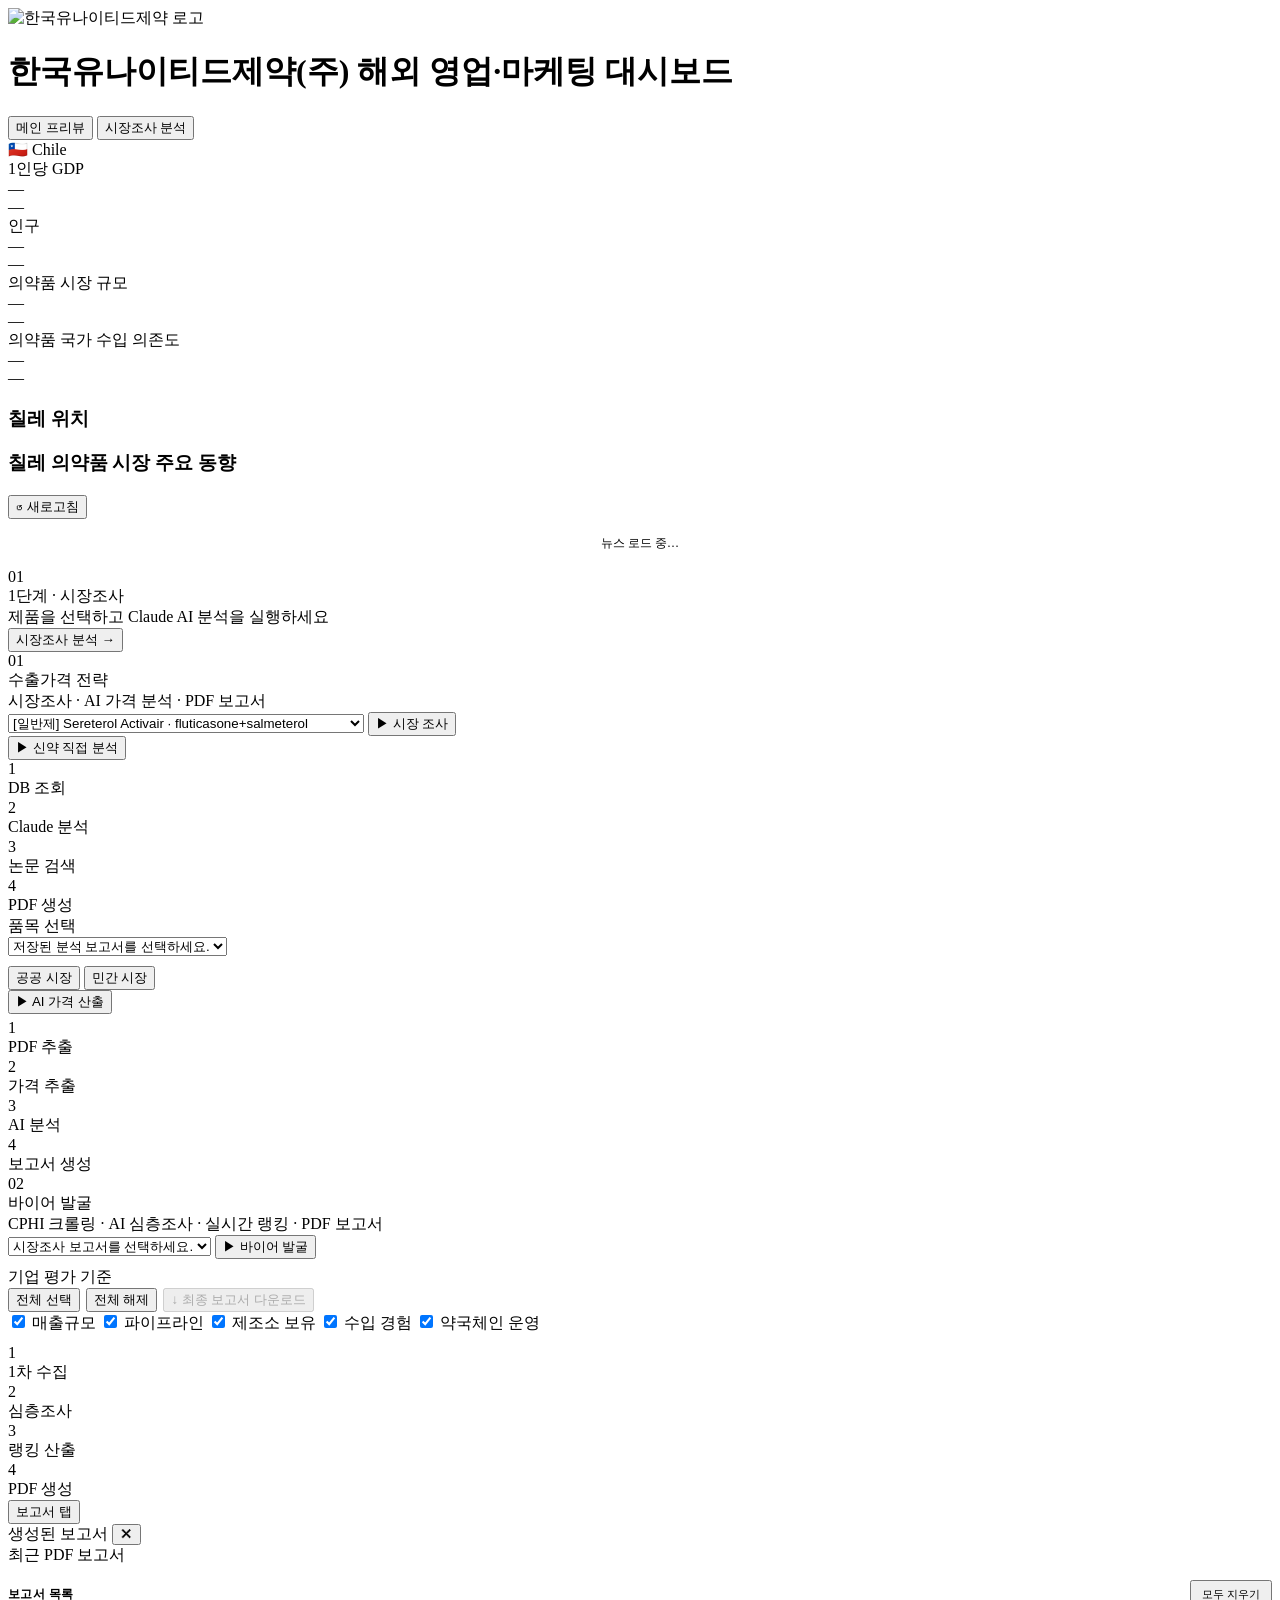
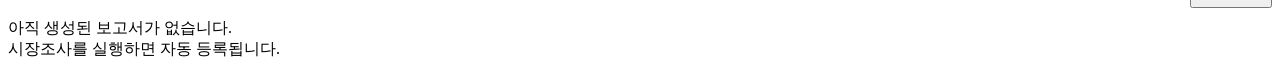
==== frontend/static/index.html @ b52da3cb "fix: UI 팀장 사이트 완전 통일 (메인 프리뷰 + 시장조사 분석) - KPI 카드: '국가 GDP' -> '1인당 GDP' (US$ 17,220, World Bank 2024" ====
<!DOCTYPE html>
<html lang="ko">
<head>
  <meta charset="UTF-8"/>
  <meta name="viewport" content="width=device-width, initial-scale=1"/>
  <title>칠레 약가 수집 · 파트너 매칭 — UPharma Export AI</title>
  <link rel="icon" type="image/png" href="/static/favicon.png"/>
  <link rel="apple-touch-icon" href="/static/favicon.png"/>
  <link rel="stylesheet" href="https://unpkg.com/leaflet@1.9.4/dist/leaflet.css"/>
  <link rel="stylesheet" href="/static/style.css?v=10"/>
</head>
<body>
<div class="app">

<!-- ═══ 헤더 ═══ -->
<header class="topbar">
  <div class="brand">
    <img src="/static/images/logo.png" class="brand-logo" alt="한국유나이티드제약 로고">
    <div class="brand-text">
      <h1>한국유나이티드제약(주) 해외 영업·마케팅 대시보드</h1>
    </div>
  </div>
  <div class="topbar-r">
    <!-- 헤더 탭 -->
    <div class="header-tabs">
      <button class="header-tab on" id="htab-main"     onclick="goHeaderTab('main',this)">메인 프리뷰</button>
      <button class="header-tab"    id="htab-analysis" onclick="goHeaderTab('analysis',this)">시장조사 분석</button>
    </div>
    <!-- 국가 필 -->
    <div class="pill">
      <span class="flag-emoji">🇨🇱</span>
      <span>Chile</span>
    </div>
  </div>
</header>

<main class="main">

  <!-- ══════════════════════════════════════════
       페이지 A : 메인 프리뷰
  ══════════════════════════════════════════ -->
  <div id="page-main" class="hpage on">

    <!-- 거시 지표 4카드 -->
    <div class="macro-grid">
      <div class="macro-card">
        <div class="macro-label">1인당 GDP</div>
        <div class="macro-value" id="macro-gdp">—</div>
        <div class="macro-source" id="macro-gdp-src">—</div>
      </div>
      <div class="macro-card">
        <div class="macro-label">인구</div>
        <div class="macro-value" id="macro-pop">—</div>
        <div class="macro-source" id="macro-pop-src">—</div>
      </div>
      <div class="macro-card">
        <div class="macro-label">의약품 시장 규모</div>
        <div class="macro-value" id="macro-pharma">—</div>
        <div class="macro-source" id="macro-pharma-src">—</div>
      </div>
      <div class="macro-card macro-card--import">
        <div class="macro-label">의약품 국가 수입 의존도</div>
        <div class="macro-value macro-value--import" id="macro-import">—</div>
        <div class="macro-source" id="macro-import-src">—</div>
      </div>
    </div>

    <!-- 지도 + 뉴스 -->
    <div class="map-news-grid">
      <article class="card map-card-wrap">
        <div class="sec" style="margin-bottom:10px;">
          <h3>칠레 위치</h3>
        </div>
        <div id="cl-map" class="sg-leaflet-map"></div>
      </article>

      <article class="card">
        <div class="sec">
          <h3>칠레 의약품 시장 주요 동향</h3>
          <button class="btn-refresh" id="btn-news-refresh" onclick="loadNews()" style="margin-top:0;">↺ 새로고침</button>
        </div>
        <div id="news-list">
          <div class="irow" style="color:var(--muted);font-size:12px;text-align:center;padding:16px 0;">뉴스 로드 중…</div>
        </div>
      </article>
    </div>

    <!-- 1단계 진입 안내 카드 -->
    <div class="preview-cta-card">
      <div class="preview-cta-inner">
        <div class="preview-cta-num">01</div>
        <div>
          <div class="preview-cta-title">1단계 · 시장조사</div>
          <div class="preview-cta-sub">제품을 선택하고 Claude AI 분석을 실행하세요</div>
        </div>
        <button class="btn-analyze preview-cta-btn" onclick="goHeaderTab('analysis', document.getElementById('htab-analysis'))">
          시장조사 분석 →
        </button>
      </div>
    </div>

  </div><!-- /page-main -->

  <!-- ══════════════════════════════════════════
       페이지 B : 시장조사 분석
  ══════════════════════════════════════════ -->
  <div id="page-analysis" class="hpage">

    <div class="workspace-grid">

      <!-- ━ [01] 수출가격 전략 (P1 시장조사 + P2 가격분석) ━ -->
      <div class="panel-card">
        <div class="panel-title-row">
          <span class="panel-num-badge">01</span>
          <div>
            <div class="panel-title-text">수출가격 전략</div>
            <div class="panel-title-sub">시장조사 · AI 가격 분석 · PDF 보고서</div>
          </div>
        </div>

        <!-- P1 시장조사 영역 -->
        <div class="inner-section">
          <div class="selector-row" style="gap:10px;">
            <select id="product-select" style="flex:1;">
              <option value="CL_sereterol_activair">[일반제] Sereterol Activair · fluticasone+salmeterol</option>
              <option value="CL_hydrine_hydroxyurea_500">[일반제] Hydrine · hydroxyurea 500mg</option>
              <option value="CL_gadvoa_gadobutrol_604">[일반제] Gadvoa Inj. · gadobutrol 604mg</option>
              <option value="CL_cilostazol_cr_200">[개량신약] Cilostazol CR · cilostazol 200mg SR (1일 1회)</option>
              <option value="CL_ciloduo_cilosta_rosuva">[개량신약] Ciloduo · cilostazol SR + rosuvastatin 복합제</option>
              <option value="CL_rosumeg_combigel">[개량신약] Rosumeg Combigel · rosuvastatin+omega-3</option>
              <option value="CL_atmeg_combigel">[개량신약] Atmeg Combigel · atorvastatin+omega-3</option>
              <option value="CL_gastiin_cr_mosapride">[개량신약] Gastiin CR · mosapride citrate 15mg SR</option>
              <option value="CL_omethyl_omega3_2g">[개량신약] Omethyl Cutielet · omega-3 ethyl esters 2g</option>
            </select>
            <button class="btn-analyze" id="btn-analyze" onclick="runPipeline()">
              <span id="btn-icon">▶</span> 시장 조사
            </button>
          </div>

          <button class="btn-custom-toggle" onclick="toggleCustomForm()">
            <span id="custom-toggle-arrow">▶</span> 신약 직접 분석
          </button>
          <div id="custom-form-wrap" style="display:none; margin-top:10px;">
            <div class="custom-form">
              <input type="text" id="custom-trade-name" class="custom-input" placeholder="약품명 (예: Nexavar)">
              <input type="text" id="custom-inn"        class="custom-input" placeholder="성분명 (예: sorafenib)">
              <input type="text" id="custom-dosage"     class="custom-input" placeholder="제형 (예: 200mg tablet)">
              <button class="btn-analyze" id="btn-custom" onclick="runCustomPipeline()">
                <span id="custom-icon">▶</span> 신약 분석
              </button>
            </div>
            <div class="progress-row" id="custom-progress-row">
              <div class="prog-step" id="cprog-analyze"><div class="prog-dot">1</div><div class="prog-label">Claude 분석</div></div>
              <div class="prog-step" id="cprog-refs">   <div class="prog-dot">2</div><div class="prog-label">논문 검색</div></div>
              <div class="prog-step" id="cprog-report"> <div class="prog-dot">3</div><div class="prog-label">PDF 생성</div></div>
            </div>
          </div>

          <div class="progress-row" id="progress-row">
            <div class="prog-step" id="prog-db_load"><div class="prog-dot">1</div><div class="prog-label">DB 조회</div></div>
            <div class="prog-step" id="prog-analyze"><div class="prog-dot">2</div><div class="prog-label">Claude 분석</div></div>
            <div class="prog-step" id="prog-refs">   <div class="prog-dot">3</div><div class="prog-label">논문 검색</div></div>
            <div class="prog-step" id="prog-report"> <div class="prog-dot">4</div><div class="prog-label">PDF 생성</div></div>
          </div>
          <div class="p1-result-note" id="p1-result-note" style="display:none;"></div>
        </div>

        <div class="panel-divider"></div>

        <!-- P2 수출가격전략 영역 -->
        <div class="inner-section" id="p2-wrap">
          <div class="selector-label">품목 선택</div>
          <div class="selector-row" style="margin-bottom:10px;">
            <select id="p2-ai-report-select" style="flex:1;">
              <option value="">저장된 분석 보고서를 선택하세요.</option>
            </select>
          </div>
          <div class="selector-row" style="flex-wrap:wrap;gap:8px;">
            <div class="p2-seg-row" style="margin-bottom:0;flex:1;min-width:160px;">
              <button class="p2-seg-btn on" id="p2-ai-seg-public"  type="button" onclick="setP2AiSeg('public')">공공 시장</button>
              <button class="p2-seg-btn"    id="p2-ai-seg-private" type="button" onclick="setP2AiSeg('private')">민간 시장</button>
            </div>
            <button class="btn-analyze" id="btn-p2-ai-run" type="button" onclick="runP2AiPipeline()">
              <span id="p2-ai-run-icon">▶</span> AI 가격 산출
            </button>
          </div>
          <div id="p2-ai-seg-desc" class="p2-seg-sublabel" style="margin-top:5px;"></div>
          <div id="p2-seg-warning" class="p2-seg-warning" style="display:none;">
            <span class="p2-seg-warning-icon">⚠️</span>
            <span id="p2-seg-warning-text"></span>
          </div>
          <div class="progress-row" id="p2-progress-row">
            <div class="prog-step" id="p2prog-extract">    <div class="prog-dot">1</div><div class="prog-label">PDF 추출</div></div>
            <div class="prog-step" id="p2prog-ai_extract"> <div class="prog-dot">2</div><div class="prog-label">가격 추출</div></div>
            <div class="prog-step" id="p2prog-ai_analysis"><div class="prog-dot">3</div><div class="prog-label">AI 분석</div></div>
            <div class="prog-step" id="p2prog-report">     <div class="prog-dot">4</div><div class="prog-label">보고서 생성</div></div>
          </div>
          <div id="p2-ai-error-msg" class="p2-note" style="display:none;color:var(--red);"></div>

          <div id="p2-ai-result-section" style="display:none; margin-top:14px;">
            <div class="p2-three-col">
              <div class="p2-col p2-col--agg">
                <div class="p2-col-rank-row">
                  <span class="p2-col-label">저가 진입</span>
                </div>
                <div class="p2-col-price" id="p2c-price-agg">—</div>
                <div class="p2-col-currency"><span data-tooltip="Free On Board: 선적항 기준 수출가">USD (FOB)</span></div>
                <div class="p2-col-sub" id="p2c-sub-agg">— CLP · — KRW</div>
                <div class="p2-col-expand-row">
                  <button class="p2-col-expand-btn" onclick="openFobModal('agg')">클릭하여 편집</button>
                </div>
              </div>
              <div class="p2-col p2-col--avg">
                <div class="p2-col-rank-row">
                  <span class="p2-col-label">기준가</span>
                </div>
                <div class="p2-col-price" id="p2c-price-avg">—</div>
                <div class="p2-col-currency"><span data-tooltip="Free On Board: 선적항 기준 수출가">USD (FOB)</span></div>
                <div class="p2-col-sub" id="p2c-sub-avg">— CLP · — KRW</div>
                <div class="p2-col-expand-row">
                  <button class="p2-col-expand-btn" onclick="openFobModal('avg')">클릭하여 편집</button>
                </div>
              </div>
              <div class="p2-col p2-col--cons">
                <div class="p2-col-rank-row">
                  <span class="p2-col-label">프리미엄</span>
                </div>
                <div class="p2-col-price" id="p2c-price-cons">—</div>
                <div class="p2-col-currency"><span data-tooltip="Free On Board: 선적항 기준 수출가">USD (FOB)</span></div>
                <div class="p2-col-sub" id="p2c-sub-cons">— CLP · — KRW</div>
                <div class="p2-col-expand-row">
                  <button class="p2-col-expand-btn" onclick="openFobModal('cons')">클릭하여 편집</button>
                </div>
              </div>
            </div>
            <!-- 가격 요약 테이블 (CLP / USD / KRW 병기) -->
            <div class="p2-price-summary">
              <table class="p2-price-table" id="p2-price-summary-table">
                <thead>
                  <tr>
                    <th>시나리오</th>
                    <th><span data-tooltip="칠레 현지 통화 (Chilean Peso). 소매가 역산 기준.">CLP</span></th>
                    <th><span data-tooltip="Free On Board: 선적항 기준 수출가. 국제 거래 표준 단위.">USD (FOB)</span></th>
                    <th><span data-tooltip="원화 환산가 (USD × USD/KRW 실시간 환율).">KRW</span></th>
                  </tr>
                </thead>
                <tbody id="p2-price-table-body">
                  <tr><td colspan="4" style="text-align:center;color:var(--muted);padding:12px;">AI 가격 산출 후 표시됩니다.</td></tr>
                </tbody>
              </table>
            </div>

            <div style="margin-top:10px;">
              <div id="p2-product-list"></div>
              <div id="p2-report-dl-state" style="margin-top:10px;"></div>
            </div>

            <!-- 가격 면책 disclaimer -->
            <div class="p2-disclaimer">
              <span class="p2-disclaimer-icon">ℹ️</span>
              <span class="p2-disclaimer-text">
                <strong>가격 추정 한계 안내</strong> — 본 수출가는 Claude AI 분석 기반 추정치입니다.
                실제 계약가는 <span data-tooltip="Free On Board: 선적항 기준 가격 조건">FOB</span> 협상,
                <span data-tooltip="칠레 수입 관세. HS 3004 기준 6% (한-칠레 FTA 적용 시 0%)">관세</span> 적용 여부,
                환율 변동, 현지 파트너 조건에 따라 상이할 수 있습니다.
                본 분석은 의사결정 참고용이며 실제 계약 조건을 보장하지 않습니다.
              </span>
            </div>
          </div>

          <div style="display:none;" aria-hidden="true">
            <div id="p2r-product-name"></div>
            <div id="p2r-verdict-badge" class="verdict-badge v-none"></div>
            <div id="p2r-ref-price-text"></div>
            <div id="p2r-exchange"></div>
            <div id="p2r-final-price"></div>
            <div id="p2r-scenarios"></div>
            <div id="p2r-rationale"></div>
          </div>
        </div>
      </div><!-- /panel 01 -->

      <!-- ━ [02] 바이어 발굴 (P3) ━ -->
      <div class="panel-card">
        <div class="panel-title-row">
          <span class="panel-num-badge">02</span>
          <div>
            <div class="panel-title-text">바이어 발굴</div>
            <div class="panel-title-sub">CPHI 크롤링 · AI 심층조사 · 실시간 랭킹 · PDF 보고서</div>
          </div>
        </div>

        <div class="inner-section">
          <!-- 보고서 선택 + 실행 버튼 -->
          <div class="selector-row" style="gap:10px; margin-bottom:8px;">
            <select id="p3-report-select" style="flex:1;">
              <option value="">시장조사 보고서를 선택하세요.</option>
            </select>
            <button class="btn-analyze" id="btn-p3-run" onclick="runP3Pipeline()">
              <span id="p3-run-icon">▶</span> 바이어 발굴
            </button>
          </div>
          <!-- 하위 호환용 숨김 요소 -->
          <div id="p3-linked-product" style="display:none;" aria-hidden="true">
            <span id="p3-product-label" class="p3-product-label">—</span>
          </div>

          <!-- 평가 기준 + 최종 보고서 다운로드 (항상 표시) -->
          <div class="p3-criteria-header">
            <span class="p3-criteria-title">기업 평가 기준</span>
            <div style="display:flex;gap:6px;align-items:center;">
              <button class="p3-check-all"   id="btn-p3-check-all"   onclick="p3CheckAll(true)">전체 선택</button>
              <button class="p3-uncheck-all" id="btn-p3-uncheck-all" onclick="p3CheckAll(false)">전체 해제</button>
              <button class="btn-dl-final" id="btn-p3-final-dl" onclick="downloadBuyerReport()" disabled>↓ 최종 보고서 다운로드</button>
            </div>
          </div>
          <div class="p3-criteria-grid" id="p3-criteria-wrap" style="margin-bottom:10px;">
            <label class="p3-chk"><input type="checkbox" class="p3-cb" value="매출규모"   checked> 매출규모</label>
            <label class="p3-chk"><input type="checkbox" class="p3-cb" value="파이프라인" checked> 파이프라인</label>
            <label class="p3-chk"><input type="checkbox" class="p3-cb" value="제조소보유" checked> 제조소 보유</label>
            <label class="p3-chk"><input type="checkbox" class="p3-cb" value="수입경험"   checked> 수입 경험</label>
            <label class="p3-chk"><input type="checkbox" class="p3-cb" value="약국체인"   checked> 약국체인 운영</label>
          </div>

          <div class="progress-row" id="p3-progress-row">
            <div class="prog-step" id="p3prog-crawl">  <div class="prog-dot">1</div><div class="prog-label">1차 수집</div></div>
            <div class="prog-step" id="p3prog-enrich"> <div class="prog-dot">2</div><div class="prog-label">심층조사</div></div>
            <div class="prog-step" id="p3prog-rank">   <div class="prog-dot">3</div><div class="prog-label">랭킹 산출</div></div>
            <div class="prog-step" id="p3prog-report"> <div class="prog-dot">4</div><div class="prog-label">PDF 생성</div></div>
          </div>
          <div id="p3-error-msg" class="p2-note" style="display:none;color:var(--red);"></div>

          <div id="p3-result-section" style="display:none; margin-top:14px;">
            <div class="p3-top10-header">Top 10</div>
            <div id="p3-cards" class="p3-list-wrap"></div>
          </div>
        </div>
      </div><!-- /panel 02 -->

    </div><!-- /workspace-grid -->

  </div><!-- /page-analysis -->


</main>

<!-- ━━ 보고서 탭 플로팅 버튼 ━━ -->
<button class="btn-report-float" id="btn-report-float" onclick="toggleReportPanel()">보고서 탭</button>

<!-- ━━ 보고서 슬라이드 패널 ━━ -->
<div class="report-panel" id="report-panel">
  <div class="report-panel-inner">
    <div class="report-panel-header">
      <span class="report-panel-title">생성된 보고서</span>
      <button class="report-panel-close" onclick="toggleReportPanel()">✕</button>
    </div>
    <div class="report-card" id="report-card">
      <div class="card-title"><div class="card-title-dot"></div> 최근 PDF 보고서</div>
      <div id="report-state-loading" style="display:none;align-items:center;gap:8px;">
        <span class="report-loading-spinner"></span>
        <span style="font-size:12px;color:var(--muted)">PDF 생성 중…</span>
      </div>
      <div id="report-state-ok" style="display:none">
        <a class="btn-download" href="/api/report/download" target="_blank">📄 PDF 보고서 다운로드</a>
        <button class="btn-download" id="btn-combined-report"
                onclick="generateCombinedReport()"
                style="margin-left:8px;background:var(--navy2,#1e3a6e);color:#fff;border:none;cursor:pointer;">
          📋 합본 보고서
        </button>
      </div>
      <div id="report-state-error" style="display:none">
        <p class="report-state" style="color:var(--red)">PDF 생성 실패.</p>
      </div>
    </div>
    <div style="display:flex;align-items:center;justify-content:space-between;margin:14px 0 10px;">
      <span style="font-size:12px;font-weight:800;color:var(--navy);text-transform:uppercase;letter-spacing:.04em;">보고서 목록</span>
      <button class="btn-refresh" onclick="clearAllReports()" style="margin-top:0;height:28px;padding:0 10px;font-size:11px;">모두 지우기</button>
    </div>
    <div id="report-tab-list">
      <div class="rep-empty">아직 생성된 보고서가 없습니다.<br>시장조사를 실행하면 자동 등록됩니다.</div>
    </div>
  </div>
</div>
<div class="report-overlay" id="report-overlay" onclick="toggleReportPanel()"></div>

<!-- ━━ 바이어 상세 모달 ━━ -->
<div id="buyer-modal-overlay" class="buyer-modal-overlay" onclick="closeBuyerModal(event)" style="display:none;">
  <div class="buyer-modal" id="buyer-modal">
    <button class="buyer-modal-close" onclick="closeBuyerModal()">✕</button>
    <div id="buyer-modal-body"></div>
  </div>
</div>

<!-- JS 호환용 숨김 요소 -->
<div style="display:none;" aria-hidden="true">
  <div class="result-card" id="result-card">
    <div id="verdict-name"></div><div id="verdict-inn"></div>
    <div id="verdict-badge" class="verdict-badge v-none"></div>
    <div class="traffic-light">
      <div class="tl-lamp tl-red"    id="tl-red"></div>
      <div class="tl-lamp tl-yellow" id="tl-yellow"></div>
      <div class="tl-lamp tl-green"  id="tl-green"></div>
    </div>
    <div id="basis-market-medical"></div><div id="basis-regulatory"></div>
    <div id="basis-trade"></div><div id="basis-pbs-line"></div>
    <div id="entry-pathway"></div><div id="price-positioning-pbs"></div>
    <div id="risks-conditions"></div>
    <button id="btn-reanalyze"></button>
  </div>
  <div class="papers-card" id="papers-card"><div id="papers-list"></div></div>
  <div id="exchange-main-rate"></div>
  <div id="exchange-sub"></div>
  <div id="exchange-source"></div>
  <button id="btn-exchange-refresh"></button>
  <div id="key-claude"     class="key-badge inactive"><div class="key-badge-dot"></div></div>
  <div id="key-perplexity" class="key-badge inactive"><div class="key-badge-dot"></div></div>
</div>

<!-- ━━ FOB 역산 계산기 모달 ━━ -->
<div id="fob-modal-overlay" class="fob-modal-overlay" onclick="closeFobModal(event)" style="display:none;">
  <div class="fob-modal" id="fob-modal">
    <button class="fob-modal-close" onclick="closeFobModal()">✕</button>
    <div class="fob-modal-title" id="fob-modal-title">기준가 — 역산 · 옵션 편집</div>

    <div class="fob-modal-row">
      <span class="fob-modal-label">보고서 가격</span>
      <span class="fob-modal-ref-price" id="fob-ref-display">—</span>
    </div>
    <div class="fob-modal-row">
      <span class="fob-modal-label">기준가 (USD)</span>
      <input class="fob-base-input" type="number" id="fob-base-usd" value="0" step="0.01" min="0" oninput="recalcFobModal()">
    </div>

    <div class="fob-modal-section-label">추가 옵션</div>
    <div id="fob-elements-list"></div>

    <!-- 새 옵션 추가 행 -->
    <div class="fob-add-row" id="fob-add-row">
      <input  class="fob-add-name"  type="text"   placeholder="옵션명"  id="fob-new-name"  maxlength="20">
      <select class="fob-add-type"  id="fob-new-type">
        <option value="pct_deduct">% 차감</option>
        <option value="pct_add">% 가산</option>
        <option value="mult">× 배수</option>
      </select>
      <input  class="fob-add-val"   type="number" placeholder="값"     id="fob-new-val"   step="0.1" min="0">
      <button class="fob-add-confirm" onclick="confirmFobElement()">✓</button>
    </div>

    <div class="fob-modal-footer">
      <button class="fob-reset-btn" onclick="resetFobToAi()">↺ AI 추천으로 되돌리기</button>
      <div class="fob-result-line" id="fob-result-line">결과: — USD · — CLP</div>
    </div>
  </div>
</div>

</div><!-- /.app -->

<script src="https://unpkg.com/leaflet@1.9.4/dist/leaflet.js"></script>
<script src="/static/app.js?v=11"></script>
<script>
/* ── 헤더 탭 전환 ── */
function goHeaderTab(id, el) {
  document.querySelectorAll('.hpage').forEach(function(p){ p.classList.remove('on'); });
  document.querySelectorAll('.header-tab').forEach(function(t){ t.classList.remove('on'); });
  var page = document.getElementById('page-' + id);
  if (page) page.classList.add('on');
  if (el)   el.classList.add('on');
  // 지도 크기 재계산 (메인 프리뷰 탭으로 돌아올 때)
  if (id === 'main' && window._leafletMap) {
    setTimeout(function(){ window._leafletMap.invalidateSize(); }, 80);
  }
}

/* ── Leaflet 지도 초기화 ── */
(function() {
  var map = L.map('cl-map', {
    center: [-33.4489, -70.6693],
    zoom: 4,
    zoomControl: true,
    scrollWheelZoom: true,
  });
  L.tileLayer('https://{s}.tile.openstreetmap.org/{z}/{x}/{y}.png', {
    attribution: '© <a href="https://www.openstreetmap.org/copyright">OpenStreetMap</a>',
    maxZoom: 18,
  }).addTo(map);
  var icon = L.divIcon({
    className: '',
    html: '<div style="width:14px;height:14px;background:#c8564d;border-radius:50%;border:2px solid #fff;box-shadow:0 0 0 7px rgba(200,86,77,.22),0 2px 6px rgba(0,0,0,.3);"></div>',
    iconSize: [14, 14], iconAnchor: [7, 7],
  });
  L.marker([-33.4489, -70.6693], { icon: icon })
    .addTo(map).bindPopup('<b>Santiago, Chile</b>').openPopup();
  window._leafletMap = map;
  setTimeout(function(){ map.invalidateSize(); }, 100);
})();

/* ── 신약 직접 분석 폼 토글 ── */
function toggleCustomForm() {
  var wrap  = document.getElementById('custom-form-wrap');
  var arrow = document.getElementById('custom-toggle-arrow');
  if (!wrap) return;
  var open = wrap.style.display !== 'none';
  wrap.style.display = open ? 'none' : 'block';
  arrow.textContent  = open ? '▶' : '▼';
}

/* ── P3 평가 항목 토글 ── */
function toggleP3Criteria() {
  var wrap  = document.getElementById('p3-criteria-wrap');
  var arrow = document.getElementById('p3-criteria-arrow');
  if (!wrap) return;
  var open = wrap.style.display !== 'none';
  wrap.style.display = open ? 'none' : 'block';
  arrow.textContent  = open ? '▶' : '▼';
}

/* ── AHP 섹션 토글 ── */
function toggleAhpSection() {
  var el  = document.getElementById('ahp-section');
  var btn = document.getElementById('btn-ahp-toggle');
  if (!el) return;
  if (el.style.display === 'none') {
    el.style.display = 'block';
    btn.textContent  = '인도네시아 AHP ▴';
  } else {
    el.style.display = 'none';
    btn.textContent  = '인도네시아 AHP ▾';
  }
}

/* ── 보고서 패널 토글 ── */
function toggleReportPanel() {
  var panel   = document.getElementById('report-panel');
  var overlay = document.getElementById('report-overlay');
  var btn     = document.getElementById('btn-report-float');
  if (!panel) return;
  var open = panel.classList.contains('open');
  panel.classList.toggle('open', !open);
  overlay.classList.toggle('open', !open);
  if (btn) btn.classList.toggle('active', !open);
}
</script>
</body>
</html>
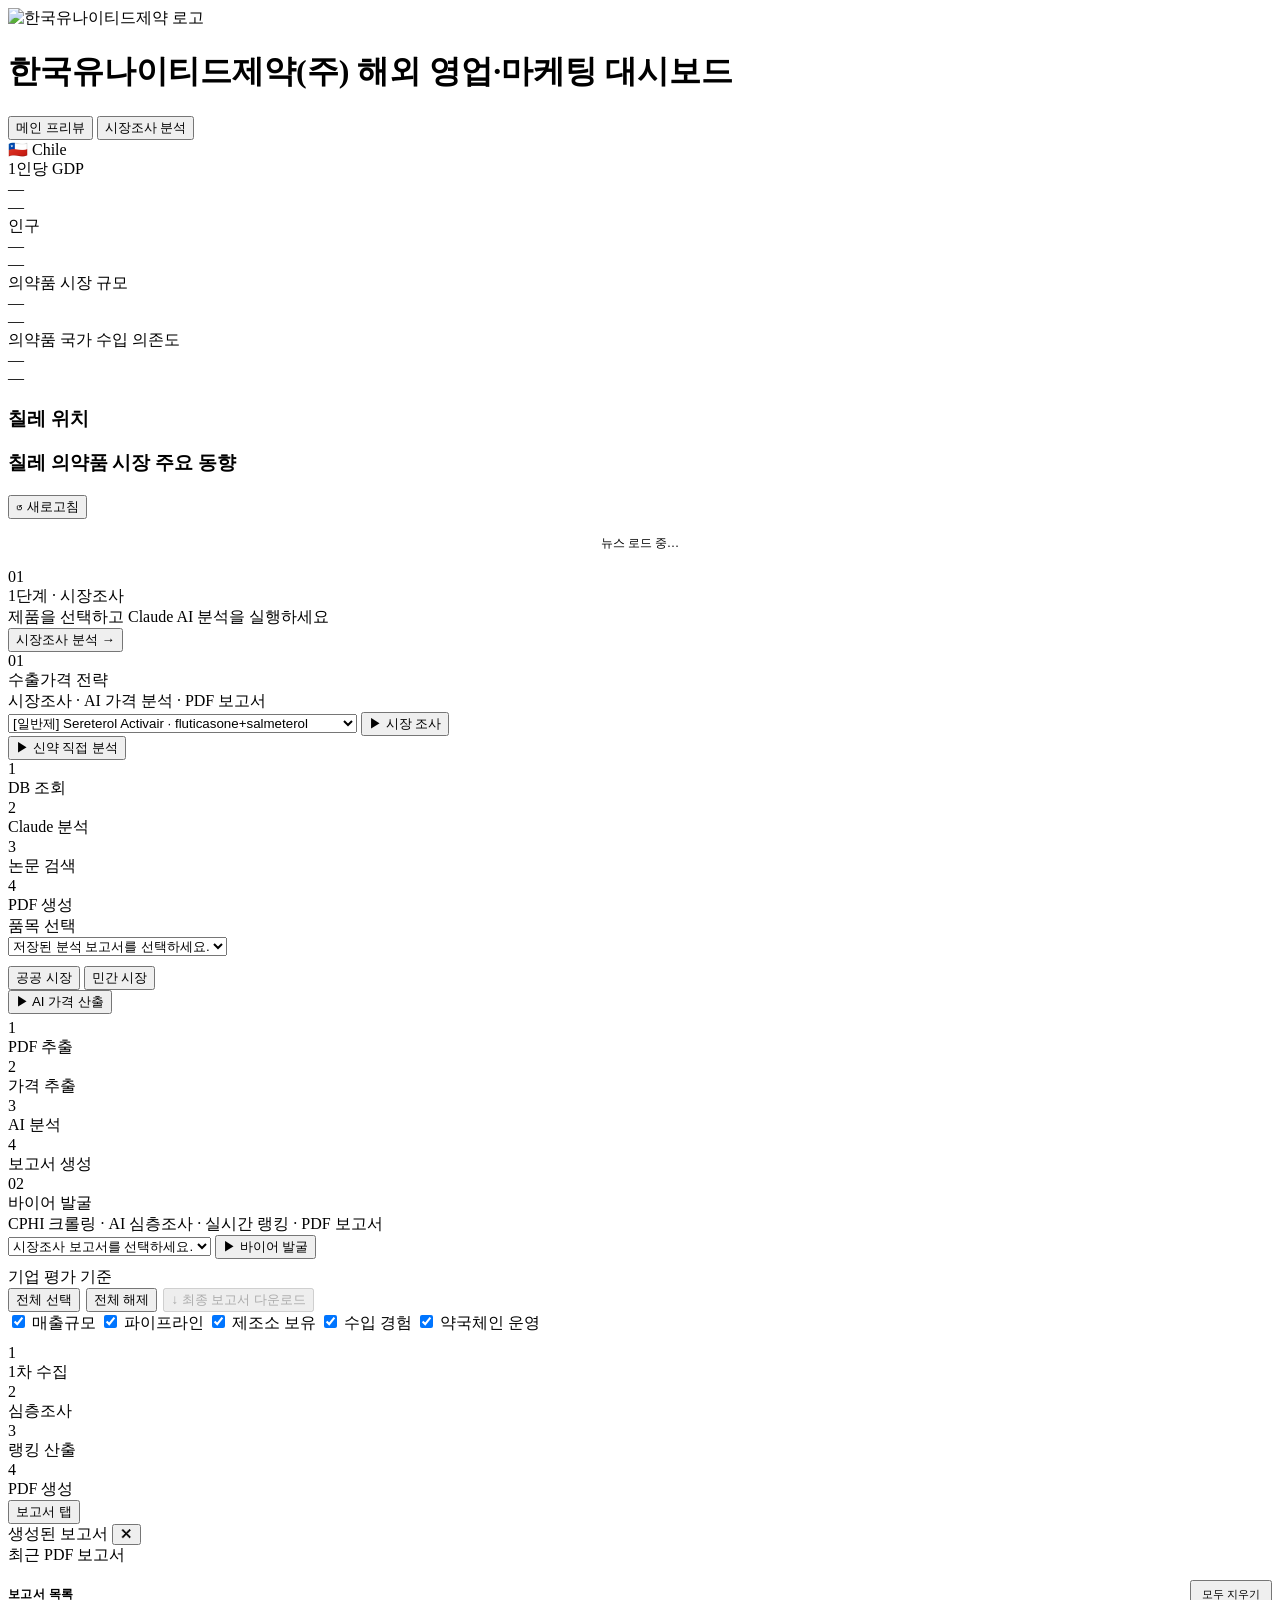
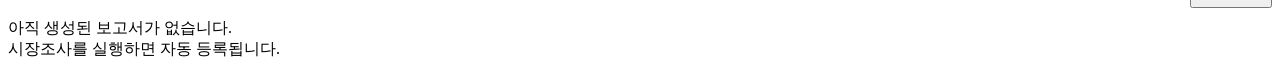
==== commit 432075ed: "fix: 제품 드롭다운 8개로 정정 (CL_cilostazol_cr_200 제거) CL_cilostazol_cr_200은 _EXPECTED_PRODUCTS 공식 목록에 없는 제품." ====
--- a/frontend/static/index.html
+++ b/frontend/static/index.html
@@ -125,7 +125,6 @@
               <option value="CL_sereterol_activair">[일반제] Sereterol Activair · fluticasone+salmeterol</option>
               <option value="CL_hydrine_hydroxyurea_500">[일반제] Hydrine · hydroxyurea 500mg</option>
               <option value="CL_gadvoa_gadobutrol_604">[일반제] Gadvoa Inj. · gadobutrol 604mg</option>
-              <option value="CL_cilostazol_cr_200">[개량신약] Cilostazol CR · cilostazol 200mg SR (1일 1회)</option>
               <option value="CL_ciloduo_cilosta_rosuva">[개량신약] Ciloduo · cilostazol SR + rosuvastatin 복합제</option>
               <option value="CL_rosumeg_combigel">[개량신약] Rosumeg Combigel · rosuvastatin+omega-3</option>
               <option value="CL_atmeg_combigel">[개량신약] Atmeg Combigel · atorvastatin+omega-3</option>
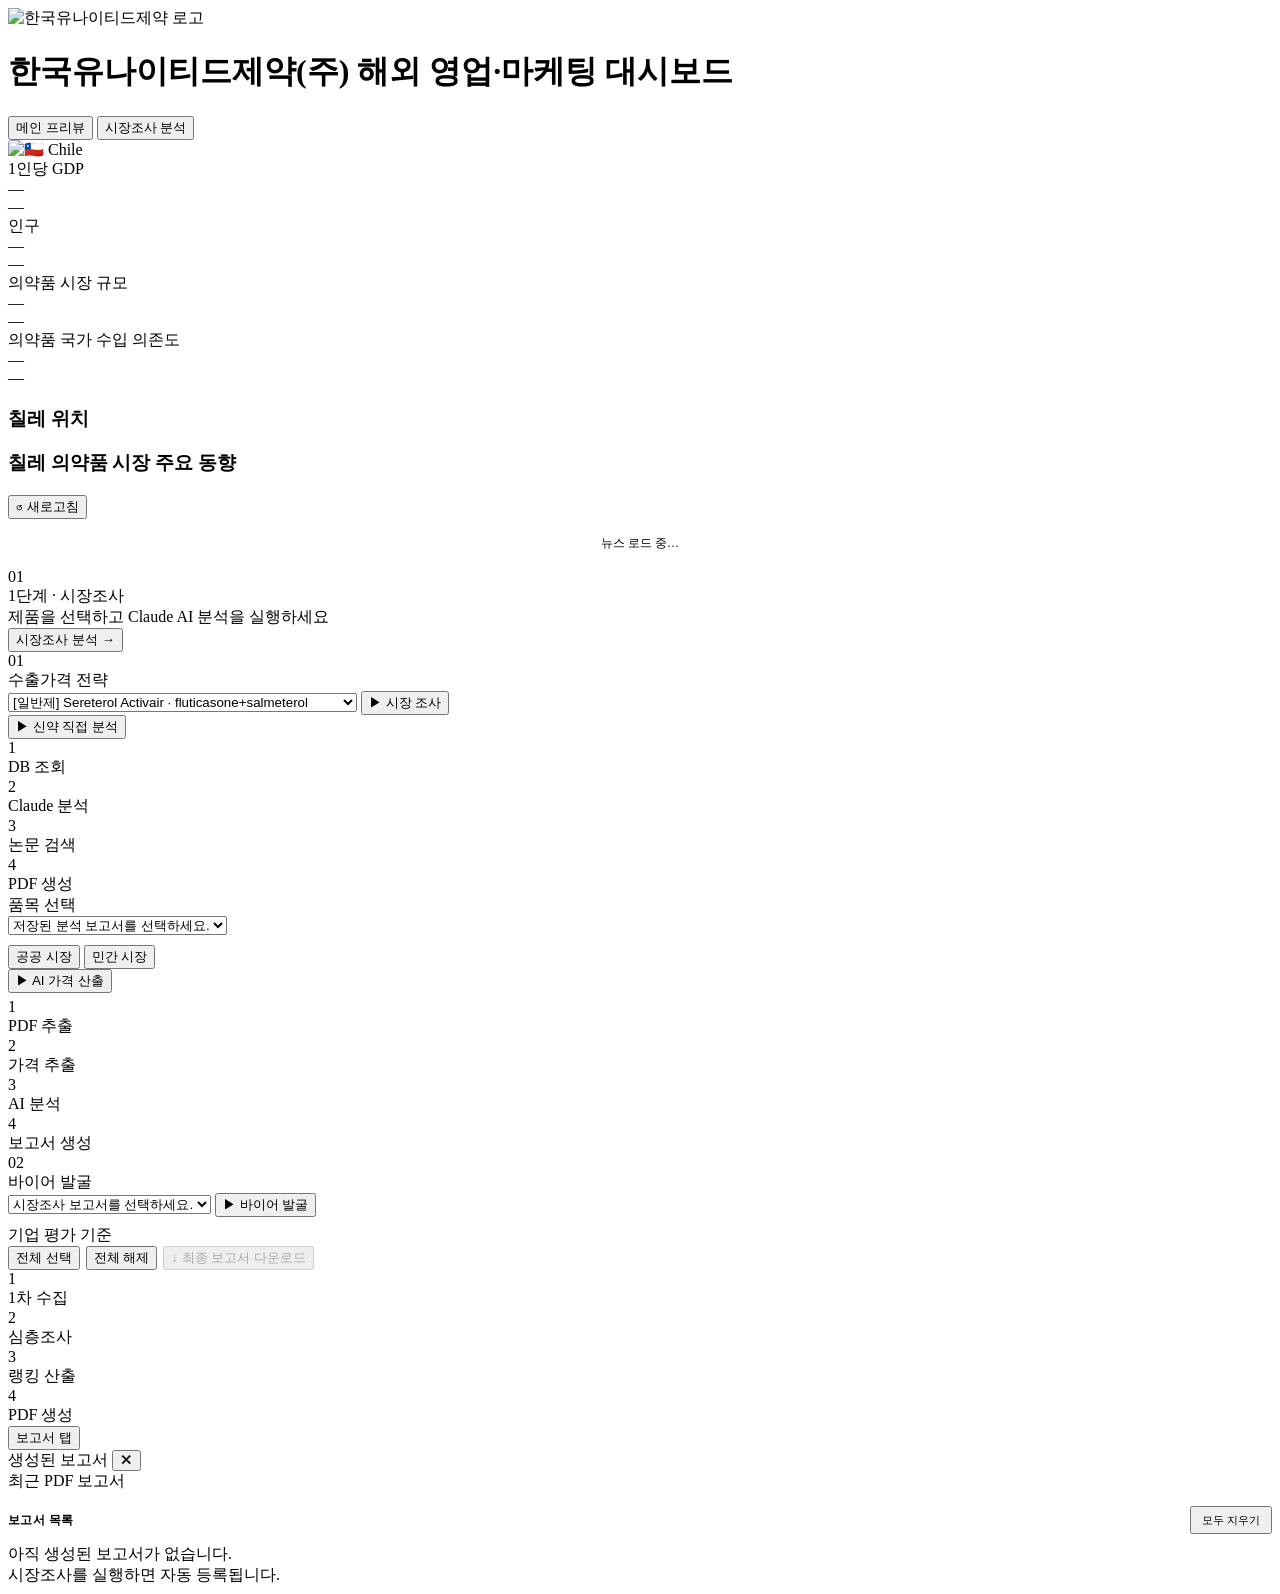
==== commit 4fe58ce1: "fix: UI 팀장 사이트 완전 통일 2차 (지도·카드·패널·국기) - KPI 카드: padding 12→20px, 값 폰트 20→28px (SG 동일) - Leaflet 지도 높" ====
--- a/frontend/static/index.html
+++ b/frontend/static/index.html
@@ -7,7 +7,7 @@
   <link rel="icon" type="image/png" href="/static/favicon.png"/>
   <link rel="apple-touch-icon" href="/static/favicon.png"/>
   <link rel="stylesheet" href="https://unpkg.com/leaflet@1.9.4/dist/leaflet.css"/>
-  <link rel="stylesheet" href="/static/style.css?v=10"/>
+  <link rel="stylesheet" href="/static/style.css?v=11"/>
 </head>
 <body>
 <div class="app">
@@ -28,7 +28,7 @@
     </div>
     <!-- 국가 필 -->
     <div class="pill">
-      <span class="flag-emoji">🇨🇱</span>
+      <img src="/static/images/flag_cl.svg" alt="🇨🇱" style="height:22px;width:33px;border-radius:3px;object-fit:cover;">
       <span>Chile</span>
     </div>
   </div>
@@ -114,7 +114,6 @@
           <span class="panel-num-badge">01</span>
           <div>
             <div class="panel-title-text">수출가격 전략</div>
-            <div class="panel-title-sub">시장조사 · AI 가격 분석 · PDF 보고서</div>
           </div>
         </div>
 
@@ -285,7 +284,6 @@
           <span class="panel-num-badge">02</span>
           <div>
             <div class="panel-title-text">바이어 발굴</div>
-            <div class="panel-title-sub">CPHI 크롤링 · AI 심층조사 · 실시간 랭킹 · PDF 보고서</div>
           </div>
         </div>
 
@@ -313,7 +311,7 @@
               <button class="btn-dl-final" id="btn-p3-final-dl" onclick="downloadBuyerReport()" disabled>↓ 최종 보고서 다운로드</button>
             </div>
           </div>
-          <div class="p3-criteria-grid" id="p3-criteria-wrap" style="margin-bottom:10px;">
+          <div class="p3-criteria-grid" id="p3-criteria-wrap" style="margin-bottom:10px;display:none;">
             <label class="p3-chk"><input type="checkbox" class="p3-cb" value="매출규모"   checked> 매출규모</label>
             <label class="p3-chk"><input type="checkbox" class="p3-cb" value="파이프라인" checked> 파이프라인</label>
             <label class="p3-chk"><input type="checkbox" class="p3-cb" value="제조소보유" checked> 제조소 보유</label>
@@ -474,21 +472,16 @@
 (function() {
   var map = L.map('cl-map', {
     center: [-33.4489, -70.6693],
-    zoom: 4,
+    zoom: 6,
     zoomControl: true,
     scrollWheelZoom: true,
   });
   L.tileLayer('https://{s}.tile.openstreetmap.org/{z}/{x}/{y}.png', {
-    attribution: '© <a href="https://www.openstreetmap.org/copyright">OpenStreetMap</a>',
+    attribution: '© <a href="https://www.openstreetmap.org/copyright">OpenStreetMap</a> contributors',
     maxZoom: 18,
   }).addTo(map);
-  var icon = L.divIcon({
-    className: '',
-    html: '<div style="width:14px;height:14px;background:#c8564d;border-radius:50%;border:2px solid #fff;box-shadow:0 0 0 7px rgba(200,86,77,.22),0 2px 6px rgba(0,0,0,.3);"></div>',
-    iconSize: [14, 14], iconAnchor: [7, 7],
-  });
-  L.marker([-33.4489, -70.6693], { icon: icon })
-    .addTo(map).bindPopup('<b>Santiago, Chile</b>').openPopup();
+  L.marker([-33.4489, -70.6693])
+    .addTo(map).bindPopup('<b>Santiago, Chile</b>');
   window._leafletMap = map;
   setTimeout(function(){ map.invalidateSize(); }, 100);
 })();
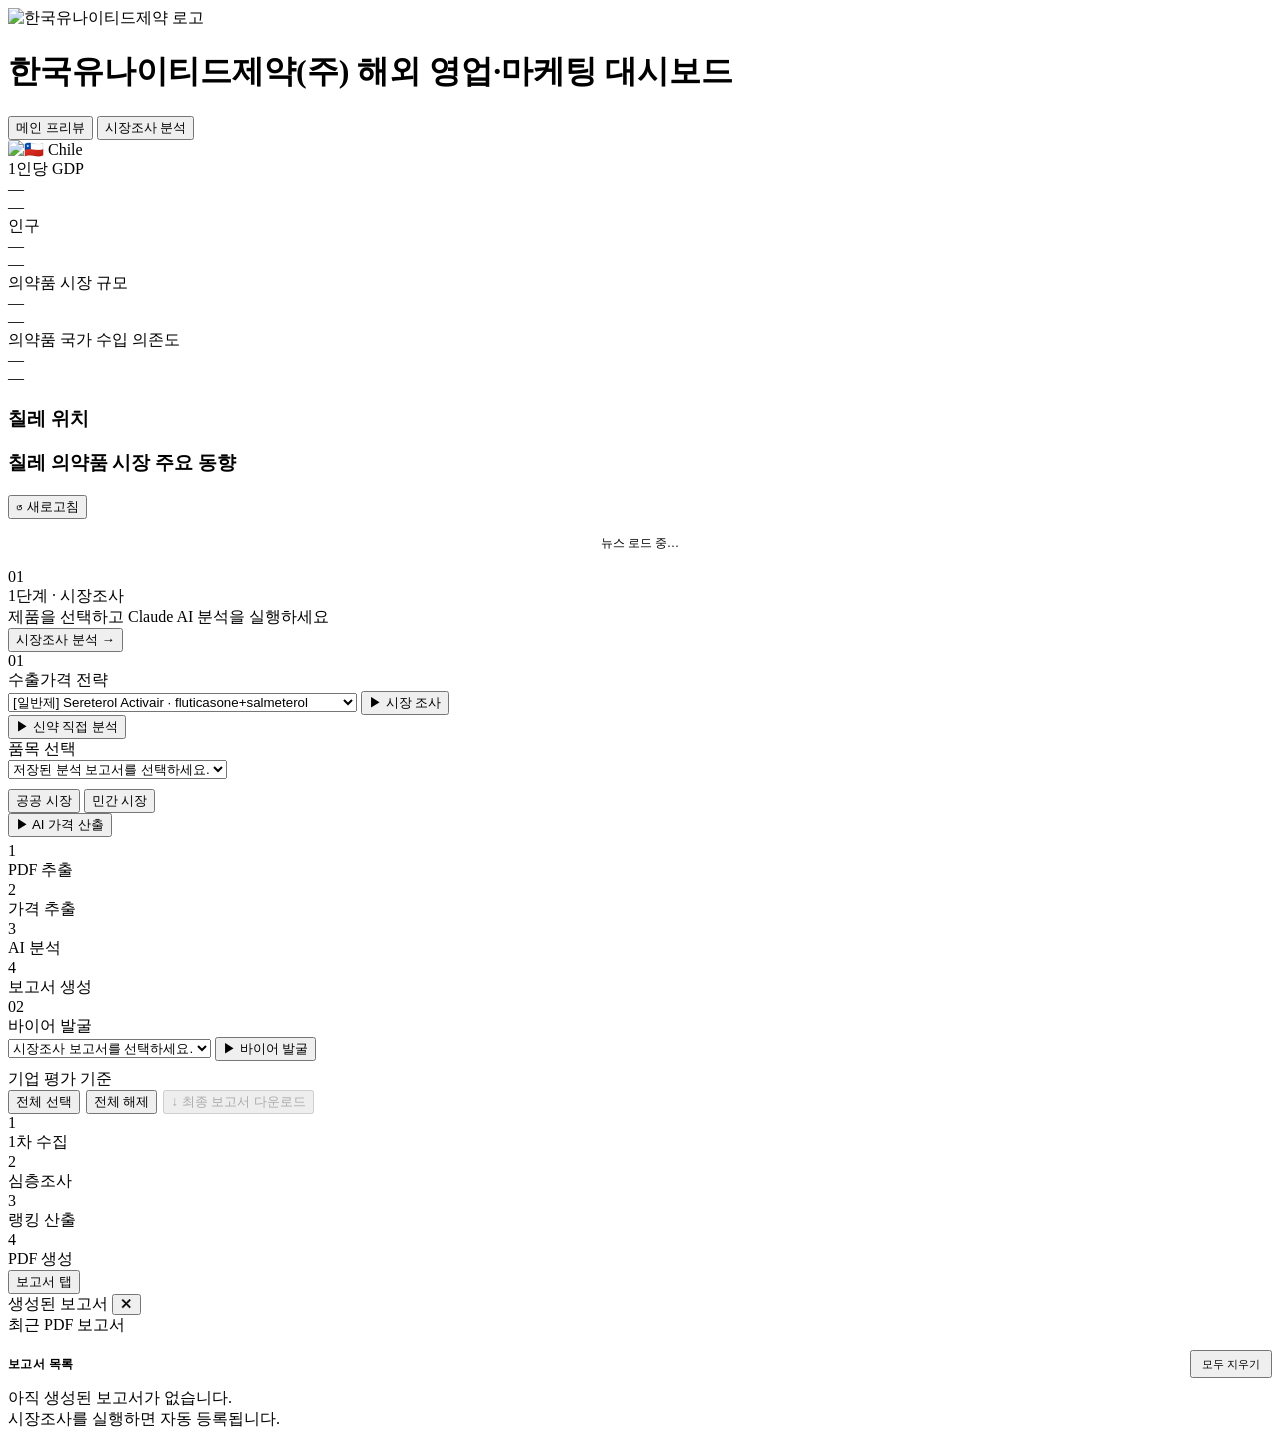
==== commit 395fee49: "Hide 4-step progress row; show spinner-only note during market analysis - #progress-row hidden perma" ====
--- a/frontend/static/index.html
+++ b/frontend/static/index.html
@@ -7,7 +7,7 @@
   <link rel="icon" type="image/png" href="/static/favicon.png"/>
   <link rel="apple-touch-icon" href="/static/favicon.png"/>
   <link rel="stylesheet" href="https://unpkg.com/leaflet@1.9.4/dist/leaflet.css"/>
-  <link rel="stylesheet" href="/static/style.css?v=11"/>
+  <link rel="stylesheet" href="/static/style.css?v=12"/>
 </head>
 <body>
 <div class="app">
@@ -154,7 +154,7 @@
             </div>
           </div>
 
-          <div class="progress-row" id="progress-row">
+          <div class="progress-row" id="progress-row" style="display:none;">
             <div class="prog-step" id="prog-db_load"><div class="prog-dot">1</div><div class="prog-label">DB 조회</div></div>
             <div class="prog-step" id="prog-analyze"><div class="prog-dot">2</div><div class="prog-label">Claude 분석</div></div>
             <div class="prog-step" id="prog-refs">   <div class="prog-dot">3</div><div class="prog-label">논문 검색</div></div>
@@ -453,7 +453,7 @@
 </div><!-- /.app -->
 
 <script src="https://unpkg.com/leaflet@1.9.4/dist/leaflet.js"></script>
-<script src="/static/app.js?v=11"></script>
+<script src="/static/app.js?v=12"></script>
 <script>
 /* ── 헤더 탭 전환 ── */
 function goHeaderTab(id, el) {
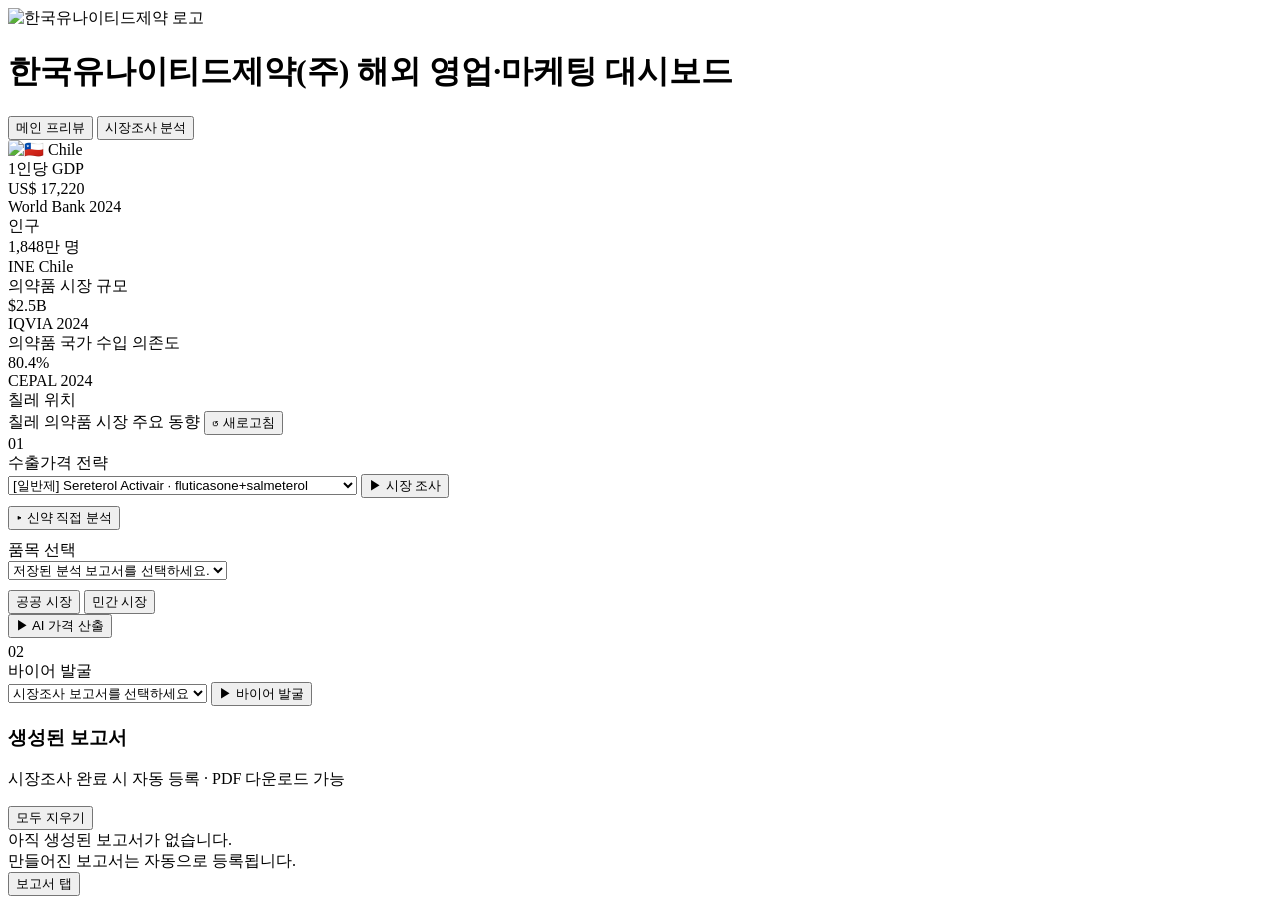
==== commit dffbc04c: "feat: SG 팀장 UI 완전 통일 — 메인프리뷰·시장조사탭·가격전략카드 - index.html: topbar-nav/tab, preview-page(stats+map+news)" ====
--- a/frontend/static/index.html
+++ b/frontend/static/index.html
@@ -3,16 +3,15 @@
 <head>
   <meta charset="UTF-8"/>
   <meta name="viewport" content="width=device-width, initial-scale=1"/>
-  <title>칠레 약가 수집 · 파트너 매칭 — UPharma Export AI</title>
+  <title>칠레 수출 적합성 분석 — UPharma Export AI</title>
   <link rel="icon" type="image/png" href="/static/favicon.png"/>
   <link rel="apple-touch-icon" href="/static/favicon.png"/>
-  <link rel="stylesheet" href="https://unpkg.com/leaflet@1.9.4/dist/leaflet.css"/>
-  <link rel="stylesheet" href="/static/style.css?v=12"/>
+  <link rel="stylesheet" href="https://unpkg.com/leaflet@1.9.4/dist/leaflet.css" crossorigin=""/>
+  <link rel="stylesheet" href="/static/style.css?v=13"/>
 </head>
 <body>
 <div class="app">
 
-<!-- ═══ 헤더 ═══ -->
 <header class="topbar">
   <div class="brand">
     <img src="/static/images/logo.png" class="brand-logo" alt="한국유나이티드제약 로고">
@@ -21,12 +20,10 @@
     </div>
   </div>
   <div class="topbar-r">
-    <!-- 헤더 탭 -->
-    <div class="header-tabs">
-      <button class="header-tab on" id="htab-main"     onclick="goHeaderTab('main',this)">메인 프리뷰</button>
-      <button class="header-tab"    id="htab-analysis" onclick="goHeaderTab('analysis',this)">시장조사 분석</button>
-    </div>
-    <!-- 국가 필 -->
+    <nav class="topbar-nav">
+      <button class="topbar-tab on" id="tab-preview" onclick="goPreviewTab('preview', this)">메인 프리뷰</button>
+      <button class="topbar-tab"    id="tab-main"    onclick="goPreviewTab('main', this)">시장조사 분석</button>
+    </nav>
     <div class="pill">
       <img src="/static/images/flag_cl.svg" alt="🇨🇱" style="height:22px;width:33px;border-radius:3px;object-fit:cover;">
       <span>Chile</span>
@@ -36,351 +33,393 @@
 
 <main class="main">
 
-  <!-- ══════════════════════════════════════════
-       페이지 A : 메인 프리뷰
-  ══════════════════════════════════════════ -->
-  <div id="page-main" class="hpage on">
-
-    <!-- 거시 지표 4카드 -->
-    <div class="macro-grid">
-      <div class="macro-card">
-        <div class="macro-label">1인당 GDP</div>
-        <div class="macro-value" id="macro-gdp">—</div>
-        <div class="macro-source" id="macro-gdp-src">—</div>
+  <!-- ════ 프리뷰 ════ -->
+  <div id="preview" class="page on">
+    <div class="preview-page">
+      <div class="preview-stats-row">
+        <div class="preview-stat-card">
+          <div class="psc-label">1인당 GDP</div>
+          <div class="psc-value" id="psc-gdp">US$ 17,220</div>
+          <div class="psc-source" id="psc-gdp-src">World Bank 2024</div>
+        </div>
+        <div class="preview-stat-card">
+          <div class="psc-label">인구</div>
+          <div class="psc-value" id="psc-pop">1,848만 명</div>
+          <div class="psc-source" id="psc-pop-src">INE Chile</div>
+        </div>
+        <div class="preview-stat-card">
+          <div class="psc-label">의약품 시장 규모</div>
+          <div class="psc-value" id="psc-pharma">$2.5B</div>
+          <div class="psc-source" id="psc-pharma-src">IQVIA 2024</div>
+        </div>
+        <div class="preview-stat-card">
+          <div class="psc-label">의약품 국가 수입 의존도</div>
+          <div class="psc-value" id="psc-import">80.4%</div>
+          <div class="psc-source" id="psc-import-src">CEPAL 2024</div>
+        </div>
       </div>
-      <div class="macro-card">
-        <div class="macro-label">인구</div>
-        <div class="macro-value" id="macro-pop">—</div>
-        <div class="macro-source" id="macro-pop-src">—</div>
+      <div class="preview-bottom-row">
+        <div class="preview-map-block">
+          <div class="pvblock-header">칠레 위치</div>
+          <div id="preview-map"></div>
+        </div>
+        <div class="preview-news-block">
+          <div class="pvblock-header">
+            <span>칠레 의약품 시장 주요 동향</span>
+            <button class="btn-refresh" id="btn-preview-news-refresh" onclick="loadPreviewNews()" style="margin-top:0;">↺ 새로고침</button>
+          </div>
+          <div id="preview-news-list" class="preview-news-list"></div>
+        </div>
       </div>
-      <div class="macro-card">
-        <div class="macro-label">의약품 시장 규모</div>
-        <div class="macro-value" id="macro-pharma">—</div>
-        <div class="macro-source" id="macro-pharma-src">—</div>
-      </div>
-      <div class="macro-card macro-card--import">
-        <div class="macro-label">의약품 국가 수입 의존도</div>
-        <div class="macro-value macro-value--import" id="macro-import">—</div>
-        <div class="macro-source" id="macro-import-src">—</div>
-      </div>
-    </div>
-
-    <!-- 지도 + 뉴스 -->
-    <div class="map-news-grid">
-      <article class="card map-card-wrap">
-        <div class="sec" style="margin-bottom:10px;">
-          <h3>칠레 위치</h3>
-        </div>
-        <div id="cl-map" class="sg-leaflet-map"></div>
-      </article>
-
-      <article class="card">
-        <div class="sec">
-          <h3>칠레 의약품 시장 주요 동향</h3>
-          <button class="btn-refresh" id="btn-news-refresh" onclick="loadNews()" style="margin-top:0;">↺ 새로고침</button>
-        </div>
-        <div id="news-list">
-          <div class="irow" style="color:var(--muted);font-size:12px;text-align:center;padding:16px 0;">뉴스 로드 중…</div>
-        </div>
-      </article>
-    </div>
-
-    <!-- 1단계 진입 안내 카드 -->
-    <div class="preview-cta-card">
-      <div class="preview-cta-inner">
-        <div class="preview-cta-num">01</div>
-        <div>
-          <div class="preview-cta-title">1단계 · 시장조사</div>
-          <div class="preview-cta-sub">제품을 선택하고 Claude AI 분석을 실행하세요</div>
-        </div>
-        <button class="btn-analyze preview-cta-btn" onclick="goHeaderTab('analysis', document.getElementById('htab-analysis'))">
-          시장조사 분석 →
-        </button>
-      </div>
-    </div>
-
-  </div><!-- /page-main -->
-
-  <!-- ══════════════════════════════════════════
-       페이지 B : 시장조사 분석
-  ══════════════════════════════════════════ -->
-  <div id="page-analysis" class="hpage">
-
-    <div class="workspace-grid">
-
-      <!-- ━ [01] 수출가격 전략 (P1 시장조사 + P2 가격분석) ━ -->
-      <div class="panel-card">
-        <div class="panel-title-row">
-          <span class="panel-num-badge">01</span>
-          <div>
-            <div class="panel-title-text">수출가격 전략</div>
-          </div>
-        </div>
-
-        <!-- P1 시장조사 영역 -->
-        <div class="inner-section">
-          <div class="selector-row" style="gap:10px;">
-            <select id="product-select" style="flex:1;">
-              <option value="CL_sereterol_activair">[일반제] Sereterol Activair · fluticasone+salmeterol</option>
-              <option value="CL_hydrine_hydroxyurea_500">[일반제] Hydrine · hydroxyurea 500mg</option>
-              <option value="CL_gadvoa_gadobutrol_604">[일반제] Gadvoa Inj. · gadobutrol 604mg</option>
-              <option value="CL_ciloduo_cilosta_rosuva">[개량신약] Ciloduo · cilostazol SR + rosuvastatin 복합제</option>
-              <option value="CL_rosumeg_combigel">[개량신약] Rosumeg Combigel · rosuvastatin+omega-3</option>
-              <option value="CL_atmeg_combigel">[개량신약] Atmeg Combigel · atorvastatin+omega-3</option>
-              <option value="CL_gastiin_cr_mosapride">[개량신약] Gastiin CR · mosapride citrate 15mg SR</option>
-              <option value="CL_omethyl_omega3_2g">[개량신약] Omethyl Cutielet · omega-3 ethyl esters 2g</option>
-            </select>
-            <button class="btn-analyze" id="btn-analyze" onclick="runPipeline()">
-              <span id="btn-icon">▶</span> 시장 조사
-            </button>
-          </div>
-
-          <button class="btn-custom-toggle" onclick="toggleCustomForm()">
-            <span id="custom-toggle-arrow">▶</span> 신약 직접 분석
-          </button>
-          <div id="custom-form-wrap" style="display:none; margin-top:10px;">
-            <div class="custom-form">
-              <input type="text" id="custom-trade-name" class="custom-input" placeholder="약품명 (예: Nexavar)">
-              <input type="text" id="custom-inn"        class="custom-input" placeholder="성분명 (예: sorafenib)">
-              <input type="text" id="custom-dosage"     class="custom-input" placeholder="제형 (예: 200mg tablet)">
-              <button class="btn-analyze" id="btn-custom" onclick="runCustomPipeline()">
-                <span id="custom-icon">▶</span> 신약 분석
-              </button>
-            </div>
-            <div class="progress-row" id="custom-progress-row">
-              <div class="prog-step" id="cprog-analyze"><div class="prog-dot">1</div><div class="prog-label">Claude 분석</div></div>
-              <div class="prog-step" id="cprog-refs">   <div class="prog-dot">2</div><div class="prog-label">논문 검색</div></div>
-              <div class="prog-step" id="cprog-report"> <div class="prog-dot">3</div><div class="prog-label">PDF 생성</div></div>
+    </div>
+  </div>
+
+  <!-- ════ 메인 ════ -->
+  <div id="main" class="page">
+    <div class="dashboard-grid">
+
+      <!-- ── 왼쪽 컬럼 ── -->
+      <div class="col-left">
+
+        <!-- 01 수출가격 전략 (품목 선택 통합) -->
+        <div class="process-section">
+          <div class="process-header">
+            <div class="process-header-l">
+              <span class="process-num">01</span>
+              <div class="process-title">수출가격 전략</div>
             </div>
           </div>
-
-          <div class="progress-row" id="progress-row" style="display:none;">
-            <div class="prog-step" id="prog-db_load"><div class="prog-dot">1</div><div class="prog-label">DB 조회</div></div>
-            <div class="prog-step" id="prog-analyze"><div class="prog-dot">2</div><div class="prog-label">Claude 분석</div></div>
-            <div class="prog-step" id="prog-refs">   <div class="prog-dot">3</div><div class="prog-label">논문 검색</div></div>
-            <div class="prog-step" id="prog-report"> <div class="prog-dot">4</div><div class="prog-label">PDF 생성</div></div>
-          </div>
-          <div class="p1-result-note" id="p1-result-note" style="display:none;"></div>
-        </div>
-
-        <div class="panel-divider"></div>
-
-        <!-- P2 수출가격전략 영역 -->
-        <div class="inner-section" id="p2-wrap">
-          <div class="selector-label">품목 선택</div>
-          <div class="selector-row" style="margin-bottom:10px;">
-            <select id="p2-ai-report-select" style="flex:1;">
-              <option value="">저장된 분석 보고서를 선택하세요.</option>
-            </select>
-          </div>
-          <div class="selector-row" style="flex-wrap:wrap;gap:8px;">
-            <div class="p2-seg-row" style="margin-bottom:0;flex:1;min-width:160px;">
-              <button class="p2-seg-btn on" id="p2-ai-seg-public"  type="button" onclick="setP2AiSeg('public')">공공 시장</button>
-              <button class="p2-seg-btn"    id="p2-ai-seg-private" type="button" onclick="setP2AiSeg('private')">민간 시장</button>
-            </div>
-            <button class="btn-analyze" id="btn-p2-ai-run" type="button" onclick="runP2AiPipeline()">
-              <span id="p2-ai-run-icon">▶</span> AI 가격 산출
-            </button>
-          </div>
-          <div id="p2-ai-seg-desc" class="p2-seg-sublabel" style="margin-top:5px;"></div>
-          <div id="p2-seg-warning" class="p2-seg-warning" style="display:none;">
-            <span class="p2-seg-warning-icon">⚠️</span>
-            <span id="p2-seg-warning-text"></span>
-          </div>
-          <div class="progress-row" id="p2-progress-row">
-            <div class="prog-step" id="p2prog-extract">    <div class="prog-dot">1</div><div class="prog-label">PDF 추출</div></div>
-            <div class="prog-step" id="p2prog-ai_extract"> <div class="prog-dot">2</div><div class="prog-label">가격 추출</div></div>
-            <div class="prog-step" id="p2prog-ai_analysis"><div class="prog-dot">3</div><div class="prog-label">AI 분석</div></div>
-            <div class="prog-step" id="p2prog-report">     <div class="prog-dot">4</div><div class="prog-label">보고서 생성</div></div>
-          </div>
-          <div id="p2-ai-error-msg" class="p2-note" style="display:none;color:var(--red);"></div>
-
-          <div id="p2-ai-result-section" style="display:none; margin-top:14px;">
-            <div class="p2-three-col">
-              <div class="p2-col p2-col--agg">
-                <div class="p2-col-rank-row">
-                  <span class="p2-col-label">저가 진입</span>
-                </div>
-                <div class="p2-col-price" id="p2c-price-agg">—</div>
-                <div class="p2-col-currency"><span data-tooltip="Free On Board: 선적항 기준 수출가">USD (FOB)</span></div>
-                <div class="p2-col-sub" id="p2c-sub-agg">— CLP · — KRW</div>
-                <div class="p2-col-expand-row">
-                  <button class="p2-col-expand-btn" onclick="openFobModal('agg')">클릭하여 편집</button>
-                </div>
-              </div>
-              <div class="p2-col p2-col--avg">
-                <div class="p2-col-rank-row">
-                  <span class="p2-col-label">기준가</span>
-                </div>
-                <div class="p2-col-price" id="p2c-price-avg">—</div>
-                <div class="p2-col-currency"><span data-tooltip="Free On Board: 선적항 기준 수출가">USD (FOB)</span></div>
-                <div class="p2-col-sub" id="p2c-sub-avg">— CLP · — KRW</div>
-                <div class="p2-col-expand-row">
-                  <button class="p2-col-expand-btn" onclick="openFobModal('avg')">클릭하여 편집</button>
-                </div>
-              </div>
-              <div class="p2-col p2-col--cons">
-                <div class="p2-col-rank-row">
-                  <span class="p2-col-label">프리미엄</span>
-                </div>
-                <div class="p2-col-price" id="p2c-price-cons">—</div>
-                <div class="p2-col-currency"><span data-tooltip="Free On Board: 선적항 기준 수출가">USD (FOB)</span></div>
-                <div class="p2-col-sub" id="p2c-sub-cons">— CLP · — KRW</div>
-                <div class="p2-col-expand-row">
-                  <button class="p2-col-expand-btn" onclick="openFobModal('cons')">클릭하여 편집</button>
-                </div>
-              </div>
-            </div>
-            <!-- 가격 요약 테이블 (CLP / USD / KRW 병기) -->
-            <div class="p2-price-summary">
-              <table class="p2-price-table" id="p2-price-summary-table">
-                <thead>
-                  <tr>
-                    <th>시나리오</th>
-                    <th><span data-tooltip="칠레 현지 통화 (Chilean Peso). 소매가 역산 기준.">CLP</span></th>
-                    <th><span data-tooltip="Free On Board: 선적항 기준 수출가. 국제 거래 표준 단위.">USD (FOB)</span></th>
-                    <th><span data-tooltip="원화 환산가 (USD × USD/KRW 실시간 환율).">KRW</span></th>
-                  </tr>
-                </thead>
-                <tbody id="p2-price-table-body">
-                  <tr><td colspan="4" style="text-align:center;color:var(--muted);padding:12px;">AI 가격 산출 후 표시됩니다.</td></tr>
-                </tbody>
-              </table>
-            </div>
-
-            <div style="margin-top:10px;">
-              <div id="p2-product-list"></div>
-              <div id="p2-report-dl-state" style="margin-top:10px;"></div>
-            </div>
-
-            <!-- 가격 면책 disclaimer -->
-            <div class="p2-disclaimer">
-              <span class="p2-disclaimer-icon">ℹ️</span>
-              <span class="p2-disclaimer-text">
-                <strong>가격 추정 한계 안내</strong> — 본 수출가는 Claude AI 분석 기반 추정치입니다.
-                실제 계약가는 <span data-tooltip="Free On Board: 선적항 기준 가격 조건">FOB</span> 협상,
-                <span data-tooltip="칠레 수입 관세. HS 3004 기준 6% (한-칠레 FTA 적용 시 0%)">관세</span> 적용 여부,
-                환율 변동, 현지 파트너 조건에 따라 상이할 수 있습니다.
-                본 분석은 의사결정 참고용이며 실제 계약 조건을 보장하지 않습니다.
-              </span>
+          <div class="process-body" id="pb-p2">
+            <div id="p2-wrap">
+
+              <!-- 품목 선택 + 1공정 자동 실행 -->
+              <div class="selector-card" style="margin-bottom:10px;">
+                <div class="selector-row">
+                  <select id="product-select">
+                    <option value="CL_sereterol_activair">[일반제] Sereterol Activair · fluticasone+salmeterol</option>
+                    <option value="CL_hydrine_hydroxyurea_500">[일반제] Hydrine · hydroxyurea 500mg</option>
+                    <option value="CL_gadvoa_gadobutrol_604">[일반제] Gadvoa Inj. · gadobutrol 604mg</option>
+                    <option value="CL_ciloduo_cilosta_rosuva">[개량신약] Ciloduo · cilostazol SR + rosuvastatin 복합제</option>
+                    <option value="CL_rosumeg_combigel">[개량신약] Rosumeg Combigel · rosuvastatin+omega-3</option>
+                    <option value="CL_atmeg_combigel">[개량신약] Atmeg Combigel · atorvastatin+omega-3</option>
+                    <option value="CL_gastiin_cr_mosapride">[개량신약] Gastiin CR · mosapride citrate 15mg SR</option>
+                    <option value="CL_omethyl_omega3_2g">[개량신약] Omethyl Cutielet · omega-3 ethyl esters 2g</option>
+                  </select>
+                  <button class="btn-analyze" id="btn-analyze" onclick="runPipeline()">
+                    <span id="btn-icon">▶</span> 시장 조사
+                  </button>
+                </div>
+                <div id="p1-loading-state" class="p1-simple-loading" style="display:none;">
+                  <span class="report-loading-spinner"></span>
+                  <span style="font-size:12px;color:var(--muted);">시장조사 분석 중…</span>
+                </div>
+                <div class="p1-result-note" id="p1-result-note" style="display:none;"></div>
+                <div style="margin-top:8px;">
+                  <button class="btn-toggle-custom" id="btn-custom-toggle" onclick="toggleCustomForm()" type="button">▸ 신약 직접 분석</button>
+                </div>
+                <div id="custom-form-wrap" style="display:none;margin-top:10px;">
+                  <div class="custom-form">
+                    <input type="text" id="custom-trade-name" class="custom-input" placeholder="약품명 (예: Nexavar)">
+                    <input type="text" id="custom-inn"        class="custom-input" placeholder="성분명 (예: sorafenib)">
+                    <input type="text" id="custom-dosage"     class="custom-input" placeholder="제형 (예: 200mg tablet)">
+                    <button class="btn-analyze" id="btn-custom" onclick="runCustomPipeline()">
+                      <span id="custom-icon">▶</span> 신약 분석
+                    </button>
+                  </div>
+                  <div id="custom-loading-state" class="p1-simple-loading" style="display:none;">
+                    <span class="report-loading-spinner"></span>
+                    <span style="font-size:12px;color:var(--muted);">신약 분석 중…</span>
+                  </div>
+                </div>
+              </div>
+
+              <!-- AI 가격 분석 실행 -->
+              <div class="selector-card">
+                <div class="selector-label">품목 선택</div>
+                <div class="selector-row">
+                  <select id="p2-ai-report-select" style="flex:1;">
+                    <option value="">저장된 분석 보고서를 선택하세요.</option>
+                  </select>
+                </div>
+                <div class="selector-row" style="flex-wrap:wrap;gap:10px;margin-top:10px;">
+                  <div class="p2-seg-row" style="margin-bottom:0;flex:1;min-width:180px;">
+                    <button class="p2-seg-btn on" id="p2-ai-seg-public"  type="button" onclick="setP2AiSeg('public')">공공 시장</button>
+                    <button class="p2-seg-btn"    id="p2-ai-seg-private" type="button" onclick="setP2AiSeg('private')">민간 시장</button>
+                  </div>
+                  <button class="btn-analyze" id="btn-p2-ai-run" type="button" onclick="runP2AiPipeline()">
+                    <span id="p2-ai-run-icon">▶</span> AI 가격 산출
+                  </button>
+                </div>
+                <div id="p2-ai-seg-desc" class="p2-note" style="margin-top:5px;"></div>
+                <div id="p2-loading-state" class="p1-simple-loading" style="display:none;">
+                  <span class="report-loading-spinner"></span>
+                  <span id="p2-loading-label" style="font-size:12px;color:var(--muted);">가격 분석 중…</span>
+                </div>
+                <div id="p2-ai-error-msg" class="p2-note" style="display:none;color:var(--red);"></div>
+              </div>
+
+              <div id="p2-ai-result-section" style="display:none;">
+                <div class="p2-three-col">
+
+                  <div class="p2-col p2-col--agg" onclick="openFobModal('agg')" style="cursor:pointer;">
+                    <div class="p2-col-rank-row">
+                      <span class="p2-col-label">저가 진입</span>
+                    </div>
+                    <div class="p2-col-price" id="p2c-price-agg">—</div>
+                    <div class="p2-col-currency">USD</div>
+                    <div class="p2-col-sub" id="p2c-sub-agg">— CLP</div>
+                    <div class="p2-col-krw" id="p2c-krw-agg">— KRW</div>
+                    <div style="font-size:11px;color:var(--muted);margin-top:6px;text-align:center;">클릭하여 편집</div>
+                  </div>
+
+                  <div class="p2-col p2-col--avg" onclick="openFobModal('avg')" style="cursor:pointer;">
+                    <div class="p2-col-rank-row">
+                      <span class="p2-col-label">기준가</span>
+                    </div>
+                    <div class="p2-col-price" id="p2c-price-avg">—</div>
+                    <div class="p2-col-currency">USD</div>
+                    <div class="p2-col-sub" id="p2c-sub-avg">— CLP</div>
+                    <div class="p2-col-krw" id="p2c-krw-avg">— KRW</div>
+                    <div style="font-size:11px;color:var(--muted);margin-top:6px;text-align:center;">클릭하여 편집</div>
+                  </div>
+
+                  <div class="p2-col p2-col--cons" onclick="openFobModal('cons')" style="cursor:pointer;">
+                    <div class="p2-col-rank-row">
+                      <span class="p2-col-label">프리미엄</span>
+                    </div>
+                    <div class="p2-col-price" id="p2c-price-cons">—</div>
+                    <div class="p2-col-currency">USD</div>
+                    <div class="p2-col-sub" id="p2c-sub-cons">— CLP</div>
+                    <div class="p2-col-krw" id="p2c-krw-cons">— KRW</div>
+                    <div style="font-size:11px;color:var(--muted);margin-top:6px;text-align:center;">클릭하여 편집</div>
+                  </div>
+
+                </div>
+
+                <div class="selector-card" id="p2-product-list-wrap" style="margin-top:10px;display:none;">
+                  <div id="p2-product-list"></div>
+                </div>
+                <div id="p2-report-dl-state" style="margin-top:8px;"></div>
+              </div>
+
+              <!-- 역산 계산용 숨김 입력값 -->
+              <div style="display:none;" aria-hidden="true">
+                <input type="number" id="p2ci-base-agg"     value="0"    step="0.1"  min="0">
+                <input type="number" id="p2ci-fee-agg"      value="3.0"  step="0.5"  min="0" max="50">
+                <input type="number" id="p2ci-freight-agg"  value="0.85" step="0.05" min="0.1" max="5">
+                <input type="number" id="p2ci-base-avg"     value="0"    step="0.1"  min="0">
+                <input type="number" id="p2ci-fee-avg"      value="5.0"  step="0.5"  min="0" max="50">
+                <input type="number" id="p2ci-freight-avg"  value="1.00" step="0.05" min="0.1" max="5">
+                <input type="number" id="p2ci-base-cons"    value="0"    step="0.1"  min="0">
+                <input type="number" id="p2ci-fee-cons"     value="10.0" step="0.5"  min="0" max="50">
+                <input type="number" id="p2ci-freight-cons" value="1.20" step="0.05" min="0.1" max="5">
+                <div id="p2co-agg"  class="p2-custom-opts"></div>
+                <div id="p2co-avg"  class="p2-custom-opts"></div>
+                <div id="p2co-cons" class="p2-custom-opts"></div>
+              </div>
+
+              <!-- 호환용 숨김 DOM (JS 참조 유지) -->
+              <div style="display:none;" aria-hidden="true">
+                <div class="progress-row" id="progress-row">
+                  <div class="prog-step" id="prog-db_load"><div class="prog-dot">1</div><div class="prog-label">DB 조회</div></div>
+                  <div class="prog-step" id="prog-analyze"><div class="prog-dot">2</div><div class="prog-label">Claude 분석</div></div>
+                  <div class="prog-step" id="prog-refs"><div class="prog-dot">3</div><div class="prog-label">논문 검색</div></div>
+                  <div class="prog-step" id="prog-report"><div class="prog-dot">4</div><div class="prog-label">PDF 생성</div></div>
+                </div>
+                <div class="progress-row" id="custom-progress-row">
+                  <div class="prog-step" id="cprog-analyze"><div class="prog-dot">1</div><div class="prog-label">Claude 분석</div></div>
+                  <div class="prog-step" id="cprog-refs"><div class="prog-dot">2</div><div class="prog-label">논문 검색</div></div>
+                  <div class="prog-step" id="cprog-report"><div class="prog-dot">3</div><div class="prog-label">PDF 생성</div></div>
+                </div>
+                <div class="progress-row" id="p2-progress-row">
+                  <div class="prog-step" id="p2prog-extract"><div class="prog-dot">1</div><div class="prog-label">PDF 추출</div></div>
+                  <div class="prog-step" id="p2prog-ai_extract"><div class="prog-dot">2</div><div class="prog-label">가격 추출</div></div>
+                  <div class="prog-step" id="p2prog-ai_analysis"><div class="prog-dot">3</div><div class="prog-label">AI 분석</div></div>
+                  <div class="prog-step" id="p2prog-report"><div class="prog-dot">4</div><div class="prog-label">보고서 생성</div></div>
+                </div>
+                <div class="report-card" id="report-card">
+                  <div id="report-state-loading" style="display:none;align-items:center;gap:8px;"></div>
+                  <div id="report-state-ok" style="display:none">
+                    <a class="btn-download" href="/api/report/download" target="_blank">📄 PDF 보고서 다운로드</a>
+                  </div>
+                  <div id="report-state-error" style="display:none"></div>
+                </div>
+                <div class="result-card" id="result-card">
+                  <div id="verdict-name"></div><div id="verdict-inn"></div>
+                  <div id="verdict-badge" class="verdict-badge v-none"></div>
+                  <div class="traffic-light">
+                    <div class="tl-lamp tl-red"    id="tl-red"></div>
+                    <div class="tl-lamp tl-yellow" id="tl-yellow"></div>
+                    <div class="tl-lamp tl-green"  id="tl-green"></div>
+                  </div>
+                  <div id="basis-market-medical"></div><div id="basis-regulatory"></div>
+                  <div id="basis-trade"></div><div id="basis-pbs-line"></div>
+                  <div id="entry-pathway"></div><div id="price-positioning-pbs"></div>
+                  <div id="risks-conditions"></div>
+                  <button id="btn-reanalyze"></button>
+                </div>
+                <div class="papers-card" id="papers-card"><div id="papers-list"></div></div>
+                <div id="p2r-product-name"></div>
+                <div id="p2r-verdict-badge" class="verdict-badge v-none"></div>
+                <div id="p2r-ref-price-text"></div>
+                <div id="p2r-exchange"></div>
+                <div id="p2r-final-price"></div>
+                <div id="p2r-scenarios"></div>
+                <div id="p2r-rationale"></div>
+                <div id="p2-dist-p25"></div>
+                <div id="p2-dist-med"></div>
+                <div id="p2-dist-p75"></div>
+                <div id="exchange-main-rate"></div>
+                <div id="exchange-sub"></div>
+                <div id="exchange-source"></div>
+                <button id="btn-exchange-refresh"></button>
+                <div id="key-claude"     class="key-badge inactive"><div class="key-badge-dot"></div></div>
+                <div id="key-perplexity" class="key-badge inactive"><div class="key-badge-dot"></div></div>
+              </div>
+
             </div>
           </div>
-
-          <div style="display:none;" aria-hidden="true">
-            <div id="p2r-product-name"></div>
-            <div id="p2r-verdict-badge" class="verdict-badge v-none"></div>
-            <div id="p2r-ref-price-text"></div>
-            <div id="p2r-exchange"></div>
-            <div id="p2r-final-price"></div>
-            <div id="p2r-scenarios"></div>
-            <div id="p2r-rationale"></div>
-          </div>
-        </div>
-      </div><!-- /panel 01 -->
-
-      <!-- ━ [02] 바이어 발굴 (P3) ━ -->
-      <div class="panel-card">
-        <div class="panel-title-row">
-          <span class="panel-num-badge">02</span>
-          <div>
-            <div class="panel-title-text">바이어 발굴</div>
-          </div>
-        </div>
-
-        <div class="inner-section">
-          <!-- 보고서 선택 + 실행 버튼 -->
-          <div class="selector-row" style="gap:10px; margin-bottom:8px;">
-            <select id="p3-report-select" style="flex:1;">
-              <option value="">시장조사 보고서를 선택하세요.</option>
-            </select>
-            <button class="btn-analyze" id="btn-p3-run" onclick="runP3Pipeline()">
-              <span id="p3-run-icon">▶</span> 바이어 발굴
-            </button>
-          </div>
-          <!-- 하위 호환용 숨김 요소 -->
-          <div id="p3-linked-product" style="display:none;" aria-hidden="true">
-            <span id="p3-product-label" class="p3-product-label">—</span>
-          </div>
-
-          <!-- 평가 기준 + 최종 보고서 다운로드 (항상 표시) -->
-          <div class="p3-criteria-header">
-            <span class="p3-criteria-title">기업 평가 기준</span>
-            <div style="display:flex;gap:6px;align-items:center;">
-              <button class="p3-check-all"   id="btn-p3-check-all"   onclick="p3CheckAll(true)">전체 선택</button>
-              <button class="p3-uncheck-all" id="btn-p3-uncheck-all" onclick="p3CheckAll(false)">전체 해제</button>
-              <button class="btn-dl-final" id="btn-p3-final-dl" onclick="downloadBuyerReport()" disabled>↓ 최종 보고서 다운로드</button>
+        </div>
+
+      </div><!-- /col-left -->
+
+      <!-- ── 오른쪽 컬럼 ── -->
+      <div class="col-right">
+
+        <!-- 02 바이어 발굴 -->
+        <div class="process-section">
+          <div class="process-header">
+            <div class="process-header-l">
+              <span class="process-num">02</span>
+              <div class="process-title">바이어 발굴</div>
             </div>
           </div>
-          <div class="p3-criteria-grid" id="p3-criteria-wrap" style="margin-bottom:10px;display:none;">
-            <label class="p3-chk"><input type="checkbox" class="p3-cb" value="매출규모"   checked> 매출규모</label>
-            <label class="p3-chk"><input type="checkbox" class="p3-cb" value="파이프라인" checked> 파이프라인</label>
-            <label class="p3-chk"><input type="checkbox" class="p3-cb" value="제조소보유" checked> 제조소 보유</label>
-            <label class="p3-chk"><input type="checkbox" class="p3-cb" value="수입경험"   checked> 수입 경험</label>
-            <label class="p3-chk"><input type="checkbox" class="p3-cb" value="약국체인"   checked> 약국체인 운영</label>
+          <div class="process-body" id="pb-p3">
+
+            <div class="selector-card">
+              <div class="selector-row">
+                <select id="p3-report-select" style="flex:1;">
+                  <option value="">시장조사 보고서를 선택하세요</option>
+                </select>
+                <button class="btn-analyze" id="btn-p3-run" onclick="runP3Pipeline()">
+                  <span id="p3-run-icon">▶</span> 바이어 발굴
+                </button>
+              </div>
+              <div id="p3-loading-state" class="p1-simple-loading" style="display:none;">
+                <span class="report-loading-spinner"></span>
+                <span style="font-size:12px;color:var(--muted);">바이어 발굴 중…</span>
+              </div>
+              <div id="p3-error-msg" class="p2-note" style="display:none;color:var(--red);margin-top:10px;"></div>
+            </div>
+
+            <div id="p3-result-section" style="display:none;">
+              <div class="p3-top-row">
+                <div class="p3-criteria-box" id="p3-criteria-box" style="display:none;">
+                  <div class="p3-criteria-header-row">
+                    <div>
+                      <div class="p3-criteria-title">기업 평가 기준 <span class="p3-criteria-sub">(체크된 항목들에 대해 평가 후 추천 순위 배열)</span></div>
+                    </div>
+                    <button class="btn-clear-all" onclick="p3CheckAll(false)">전체 해제</button>
+                  </div>
+                  <div class="p3-criteria-grid" id="p3-criteria-wrap">
+                    <label class="p3-chk"><input type="checkbox" class="p3-cb" value="매출규모"   checked> 매출규모</label>
+                    <label class="p3-chk"><input type="checkbox" class="p3-cb" value="파이프라인" checked> 파이프라인</label>
+                    <label class="p3-chk"><input type="checkbox" class="p3-cb" value="제조소보유" checked> 제조소 보유</label>
+                    <label class="p3-chk"><input type="checkbox" class="p3-cb" value="수입경험"   checked> 수입 경험</label>
+                    <label class="p3-chk"><input type="checkbox" class="p3-cb" value="약국체인"   checked> 약국체인 운영</label>
+                  </div>
+                </div>
+                <div class="p3-report-bar" id="p3-report-bar" style="display:none;">
+                  <button class="btn-final-report" id="btn-final-report" onclick="downloadBuyerReport()">
+                    ↓ 최종 보고서 다운로드
+                  </button>
+                </div>
+              </div>
+              <div class="p3-cards-section-title" id="p3-cards-title" style="display:none;">Top 10</div>
+              <div id="p3-cards" class="p3-cards-wrap"></div>
+            </div>
+
+            <!-- 호환용 숨김 DOM -->
+            <div style="display:none;" aria-hidden="true">
+              <div class="progress-row" id="p3-progress-row">
+                <div class="prog-step" id="p3prog-crawl">  <div class="prog-dot">1</div><div class="prog-label">1차 수집</div></div>
+                <div class="prog-step" id="p3prog-enrich"> <div class="prog-dot">2</div><div class="prog-label">심층조사</div></div>
+                <div class="prog-step" id="p3prog-rank">   <div class="prog-dot">3</div><div class="prog-label">랭킹 산출</div></div>
+                <div class="prog-step" id="p3prog-report"> <div class="prog-dot">4</div><div class="prog-label">PDF 생성</div></div>
+              </div>
+              <div id="p3-linked-product" aria-hidden="true">
+                <span id="p3-product-label" class="p3-product-label">—</span>
+              </div>
+            </div>
+
           </div>
-
-          <div class="progress-row" id="p3-progress-row">
-            <div class="prog-step" id="p3prog-crawl">  <div class="prog-dot">1</div><div class="prog-label">1차 수집</div></div>
-            <div class="prog-step" id="p3prog-enrich"> <div class="prog-dot">2</div><div class="prog-label">심층조사</div></div>
-            <div class="prog-step" id="p3prog-rank">   <div class="prog-dot">3</div><div class="prog-label">랭킹 산출</div></div>
-            <div class="prog-step" id="p3prog-report"> <div class="prog-dot">4</div><div class="prog-label">PDF 생성</div></div>
-          </div>
-          <div id="p3-error-msg" class="p2-note" style="display:none;color:var(--red);"></div>
-
-          <div id="p3-result-section" style="display:none; margin-top:14px;">
-            <div class="p3-top10-header">Top 10</div>
-            <div id="p3-cards" class="p3-list-wrap"></div>
-          </div>
-        </div>
-      </div><!-- /panel 02 -->
-
-    </div><!-- /workspace-grid -->
-
-  </div><!-- /page-analysis -->
-
+        </div>
+
+      </div><!-- /col-right -->
+
+    </div><!-- /dashboard-grid -->
+  </div><!-- /main page -->
+
+  <!-- ════ 보고서 탭 (JS 호환용 hidden) ════ -->
+  <div id="rep" class="page">
+    <article class="card">
+      <div class="sec">
+        <div>
+          <h3>생성된 보고서</h3>
+          <p>시장조사 완료 시 자동 등록 · PDF 다운로드 가능</p>
+        </div>
+        <button class="btn-refresh" onclick="clearAllReports()" style="margin-top:0;">모두 지우기</button>
+      </div>
+      <div id="report-tab-list">
+        <div class="rep-empty">아직 생성된 보고서가 없습니다.<br>만들어진 보고서는 자동으로 등록됩니다.</div>
+      </div>
+    </article>
+  </div>
 
 </main>
 
-<!-- ━━ 보고서 탭 플로팅 버튼 ━━ -->
-<button class="btn-report-float" id="btn-report-float" onclick="toggleReportPanel()">보고서 탭</button>
-
-<!-- ━━ 보고서 슬라이드 패널 ━━ -->
-<div class="report-panel" id="report-panel">
-  <div class="report-panel-inner">
-    <div class="report-panel-header">
-      <span class="report-panel-title">생성된 보고서</span>
-      <button class="report-panel-close" onclick="toggleReportPanel()">✕</button>
-    </div>
-    <div class="report-card" id="report-card">
-      <div class="card-title"><div class="card-title-dot"></div> 최근 PDF 보고서</div>
-      <div id="report-state-loading" style="display:none;align-items:center;gap:8px;">
-        <span class="report-loading-spinner"></span>
-        <span style="font-size:12px;color:var(--muted)">PDF 생성 중…</span>
+<!-- ════ P2 역산·옵션 편집 모달 (FOB 계산기) ════ -->
+<div id="fob-modal-overlay" class="buyer-modal-overlay" onclick="closeFobModal(event)" style="display:none;">
+  <div class="buyer-modal" id="fob-modal" style="width:470px;max-width:95vw;padding:22px 24px;">
+    <button class="buyer-modal-close" onclick="closeFobModal()">✕</button>
+    <div style="margin-bottom:14px;">
+      <strong id="fob-modal-title" style="font-size:15px;color:var(--navy);">역산 · 옵션 편집</strong>
+    </div>
+    <!-- 보고서 가격 참조 (읽기 전용) -->
+    <div class="p2-col-input-row">
+      <label class="p2-col-input-label">보고서 가격</label>
+      <div class="p2-col-input p2-ref-price-box" style="cursor:default;pointer-events:none;">
+        <span id="fob-ref-display" style="font-size:13px;font-weight:800;color:var(--navy);">—</span>
       </div>
-      <div id="report-state-ok" style="display:none">
-        <a class="btn-download" href="/api/report/download" target="_blank">📄 PDF 보고서 다운로드</a>
-        <button class="btn-download" id="btn-combined-report"
-                onclick="generateCombinedReport()"
-                style="margin-left:8px;background:var(--navy2,#1e3a6e);color:#fff;border:none;cursor:pointer;">
-          📋 합본 보고서
-        </button>
-      </div>
-      <div id="report-state-error" style="display:none">
-        <p class="report-state" style="color:var(--red)">PDF 생성 실패.</p>
-      </div>
-    </div>
-    <div style="display:flex;align-items:center;justify-content:space-between;margin:14px 0 10px;">
-      <span style="font-size:12px;font-weight:800;color:var(--navy);text-transform:uppercase;letter-spacing:.04em;">보고서 목록</span>
-      <button class="btn-refresh" onclick="clearAllReports()" style="margin-top:0;height:28px;padding:0 10px;font-size:11px;">모두 지우기</button>
-    </div>
-    <div id="report-tab-list">
-      <div class="rep-empty">아직 생성된 보고서가 없습니다.<br>시장조사를 실행하면 자동 등록됩니다.</div>
+    </div>
+    <!-- 기준가 (USD) -->
+    <div class="p2-col-input-row">
+      <label class="p2-col-input-label">기준가 (USD)</label>
+      <input class="p2-col-input" type="number" id="fob-base-usd" step="0.01" min="0" oninput="recalcFobModal()">
+    </div>
+    <!-- 옵션 목록 -->
+    <div style="font-size:11px;color:var(--muted);margin:10px 0 4px;font-weight:700;">추가 옵션</div>
+    <div id="fob-elements-list"></div>
+    <!-- 옵션 추가 폼 -->
+    <div class="p2c-opt-row p2c-add-row" style="margin-top:6px;">
+      <input class="p2c-opt-name-input" type="text" placeholder="옵션명" id="fob-new-name" maxlength="20">
+      <select class="p2c-opt-type-select" id="fob-new-type">
+        <option value="pct_deduct">% 차감</option>
+        <option value="pct_add">% 가산</option>
+        <option value="mult">× 배수</option>
+      </select>
+      <input class="p2c-opt-val" type="number" placeholder="값" id="fob-new-val" step="0.1" min="0">
+      <button class="p2c-confirm-btn" onclick="confirmFobElement()">✓</button>
+    </div>
+    <!-- 결과 요약 -->
+    <div style="margin-top:12px;padding-top:10px;border-top:1px solid rgba(23,63,120,.1);font-size:12px;color:var(--muted);display:flex;justify-content:space-between;align-items:center;">
+      결과: <strong id="fob-result-line" style="color:var(--navy);font-size:13px;">—</strong>
+      <button class="btn-refresh" onclick="resetFobToAi()" style="margin-top:0;height:28px;padding:0 10px;font-size:11px;">↺ AI 추천으로</button>
     </div>
   </div>
 </div>
-<div class="report-overlay" id="report-overlay" onclick="toggleReportPanel()"></div>
-
-<!-- ━━ 바이어 상세 모달 ━━ -->
+
+<!-- ════ 바이어 상세 모달 ════ -->
 <div id="buyer-modal-overlay" class="buyer-modal-overlay" onclick="closeBuyerModal(event)" style="display:none;">
   <div class="buyer-modal" id="buyer-modal">
     <button class="buyer-modal-close" onclick="closeBuyerModal()">✕</button>
@@ -388,81 +427,35 @@
   </div>
 </div>
 
-<!-- JS 호환용 숨김 요소 -->
-<div style="display:none;" aria-hidden="true">
-  <div class="result-card" id="result-card">
-    <div id="verdict-name"></div><div id="verdict-inn"></div>
-    <div id="verdict-badge" class="verdict-badge v-none"></div>
-    <div class="traffic-light">
-      <div class="tl-lamp tl-red"    id="tl-red"></div>
-      <div class="tl-lamp tl-yellow" id="tl-yellow"></div>
-      <div class="tl-lamp tl-green"  id="tl-green"></div>
-    </div>
-    <div id="basis-market-medical"></div><div id="basis-regulatory"></div>
-    <div id="basis-trade"></div><div id="basis-pbs-line"></div>
-    <div id="entry-pathway"></div><div id="price-positioning-pbs"></div>
-    <div id="risks-conditions"></div>
-    <button id="btn-reanalyze"></button>
-  </div>
-  <div class="papers-card" id="papers-card"><div id="papers-list"></div></div>
-  <div id="exchange-main-rate"></div>
-  <div id="exchange-sub"></div>
-  <div id="exchange-source"></div>
-  <button id="btn-exchange-refresh"></button>
-  <div id="key-claude"     class="key-badge inactive"><div class="key-badge-dot"></div></div>
-  <div id="key-perplexity" class="key-badge inactive"><div class="key-badge-dot"></div></div>
+<!-- ════ 보고서 floating 컨테이너 ════ -->
+<div class="rep-float-wrap" id="rep-float-wrap">
+  <div class="rep-panel" id="rep-panel" style="display:none;">
+    <div class="rep-panel-header">
+      <span class="rep-panel-title">생성된 보고서</span>
+      <div style="display:flex;gap:8px;align-items:center;">
+        <button class="btn-refresh" onclick="clearAllReports()" style="margin-top:0;font-size:11px;height:28px;padding:0 10px;">모두 지우기</button>
+        <button class="rep-panel-close" onclick="toggleRepPanel()">✕</button>
+      </div>
+    </div>
+    <div class="rep-panel-body" id="rep-panel-body">
+      <div class="rep-empty">아직 생성된 보고서가 없습니다.</div>
+    </div>
+  </div>
+  <button class="rep-float" id="rep-float" onclick="toggleRepPanel()">
+    <span class="rep-float-label">보고서 탭</span>
+  </button>
 </div>
 
-<!-- ━━ FOB 역산 계산기 모달 ━━ -->
-<div id="fob-modal-overlay" class="fob-modal-overlay" onclick="closeFobModal(event)" style="display:none;">
-  <div class="fob-modal" id="fob-modal">
-    <button class="fob-modal-close" onclick="closeFobModal()">✕</button>
-    <div class="fob-modal-title" id="fob-modal-title">기준가 — 역산 · 옵션 편집</div>
-
-    <div class="fob-modal-row">
-      <span class="fob-modal-label">보고서 가격</span>
-      <span class="fob-modal-ref-price" id="fob-ref-display">—</span>
-    </div>
-    <div class="fob-modal-row">
-      <span class="fob-modal-label">기준가 (USD)</span>
-      <input class="fob-base-input" type="number" id="fob-base-usd" value="0" step="0.01" min="0" oninput="recalcFobModal()">
-    </div>
-
-    <div class="fob-modal-section-label">추가 옵션</div>
-    <div id="fob-elements-list"></div>
-
-    <!-- 새 옵션 추가 행 -->
-    <div class="fob-add-row" id="fob-add-row">
-      <input  class="fob-add-name"  type="text"   placeholder="옵션명"  id="fob-new-name"  maxlength="20">
-      <select class="fob-add-type"  id="fob-new-type">
-        <option value="pct_deduct">% 차감</option>
-        <option value="pct_add">% 가산</option>
-        <option value="mult">× 배수</option>
-      </select>
-      <input  class="fob-add-val"   type="number" placeholder="값"     id="fob-new-val"   step="0.1" min="0">
-      <button class="fob-add-confirm" onclick="confirmFobElement()">✓</button>
-    </div>
-
-    <div class="fob-modal-footer">
-      <button class="fob-reset-btn" onclick="resetFobToAi()">↺ AI 추천으로 되돌리기</button>
-      <div class="fob-result-line" id="fob-result-line">결과: — USD · — CLP</div>
-    </div>
-  </div>
-</div>
-
-</div><!-- /.app -->
-
-<script src="https://unpkg.com/leaflet@1.9.4/dist/leaflet.js"></script>
-<script src="/static/app.js?v=12"></script>
+<script src="https://unpkg.com/leaflet@1.9.4/dist/leaflet.js" crossorigin=""></script>
+<script src="/static/app.js?v=13"></script>
 <script>
-/* ── 헤더 탭 전환 ── */
-function goHeaderTab(id, el) {
-  document.querySelectorAll('.hpage').forEach(function(p){ p.classList.remove('on'); });
-  document.querySelectorAll('.header-tab').forEach(function(t){ t.classList.remove('on'); });
-  var page = document.getElementById('page-' + id);
+/* ── 탭 전환 ── */
+function goPreviewTab(id, el) {
+  document.querySelectorAll('.page').forEach(function(p) { p.classList.remove('on'); });
+  document.querySelectorAll('.topbar-tab').forEach(function(t) { t.classList.remove('on'); });
+  var page = document.getElementById(id);
   if (page) page.classList.add('on');
   if (el)   el.classList.add('on');
-  // 지도 크기 재계산 (메인 프리뷰 탭으로 돌아올 때)
   if (id === 'main' && window._leafletMap) {
     setTimeout(function(){ window._leafletMap.invalidateSize(); }, 80);
   }
@@ -470,7 +463,7 @@
 
 /* ── Leaflet 지도 초기화 ── */
 (function() {
-  var map = L.map('cl-map', {
+  var map = L.map('preview-map', {
     center: [-33.4489, -70.6693],
     zoom: 6,
     zoomControl: true,
@@ -488,49 +481,41 @@
 
 /* ── 신약 직접 분석 폼 토글 ── */
 function toggleCustomForm() {
-  var wrap  = document.getElementById('custom-form-wrap');
-  var arrow = document.getElementById('custom-toggle-arrow');
+  var wrap = document.getElementById('custom-form-wrap');
+  var btn  = document.getElementById('btn-custom-toggle');
   if (!wrap) return;
   var open = wrap.style.display !== 'none';
   wrap.style.display = open ? 'none' : 'block';
-  arrow.textContent  = open ? '▶' : '▼';
+  if (btn) btn.textContent = (open ? '▸' : '▾') + ' 신약 직접 분석';
 }
 
-/* ── P3 평가 항목 토글 ── */
-function toggleP3Criteria() {
-  var wrap  = document.getElementById('p3-criteria-wrap');
-  var arrow = document.getElementById('p3-criteria-arrow');
-  if (!wrap) return;
-  var open = wrap.style.display !== 'none';
-  wrap.style.display = open ? 'none' : 'block';
-  arrow.textContent  = open ? '▶' : '▼';
+/* ── 보고서 패널 토글 ── */
+function toggleRepPanel() {
+  var panel = document.getElementById('rep-panel');
+  var isOpen = panel.style.display !== 'none';
+  panel.style.display = isOpen ? 'none' : 'flex';
+  if (!isOpen) syncRepPanel();
 }
 
-/* ── AHP 섹션 토글 ── */
-function toggleAhpSection() {
-  var el  = document.getElementById('ahp-section');
-  var btn = document.getElementById('btn-ahp-toggle');
-  if (!el) return;
-  if (el.style.display === 'none') {
-    el.style.display = 'block';
-    btn.textContent  = '인도네시아 AHP ▴';
-  } else {
-    el.style.display = 'none';
-    btn.textContent  = '인도네시아 AHP ▾';
-  }
+function syncRepPanel() {
+  var src = document.getElementById('report-tab-list');
+  var dst = document.getElementById('rep-panel-body');
+  if (src && dst) dst.innerHTML = src.innerHTML;
 }
 
-/* ── 보고서 패널 토글 ── */
-function toggleReportPanel() {
-  var panel   = document.getElementById('report-panel');
-  var overlay = document.getElementById('report-overlay');
-  var btn     = document.getElementById('btn-report-float');
-  if (!panel) return;
-  var open = panel.classList.contains('open');
-  panel.classList.toggle('open', !open);
-  overlay.classList.toggle('open', !open);
-  if (btn) btn.classList.toggle('active', !open);
-}
+(function() {
+  var src = document.getElementById('report-tab-list');
+  if (!src) return;
+  new MutationObserver(function() {
+    var panel = document.getElementById('rep-panel');
+    if (panel && panel.style.display !== 'none') syncRepPanel();
+  }).observe(src, { childList: true, subtree: true });
+})();
+
+/* ── 하위 호환 함수 별칭 ── */
+function goHeaderTab(id, el) { goPreviewTab(id, el); }
+function toggleReportPanel() { toggleRepPanel(); }
 </script>
+</div><!-- /.app -->
 </body>
 </html>
